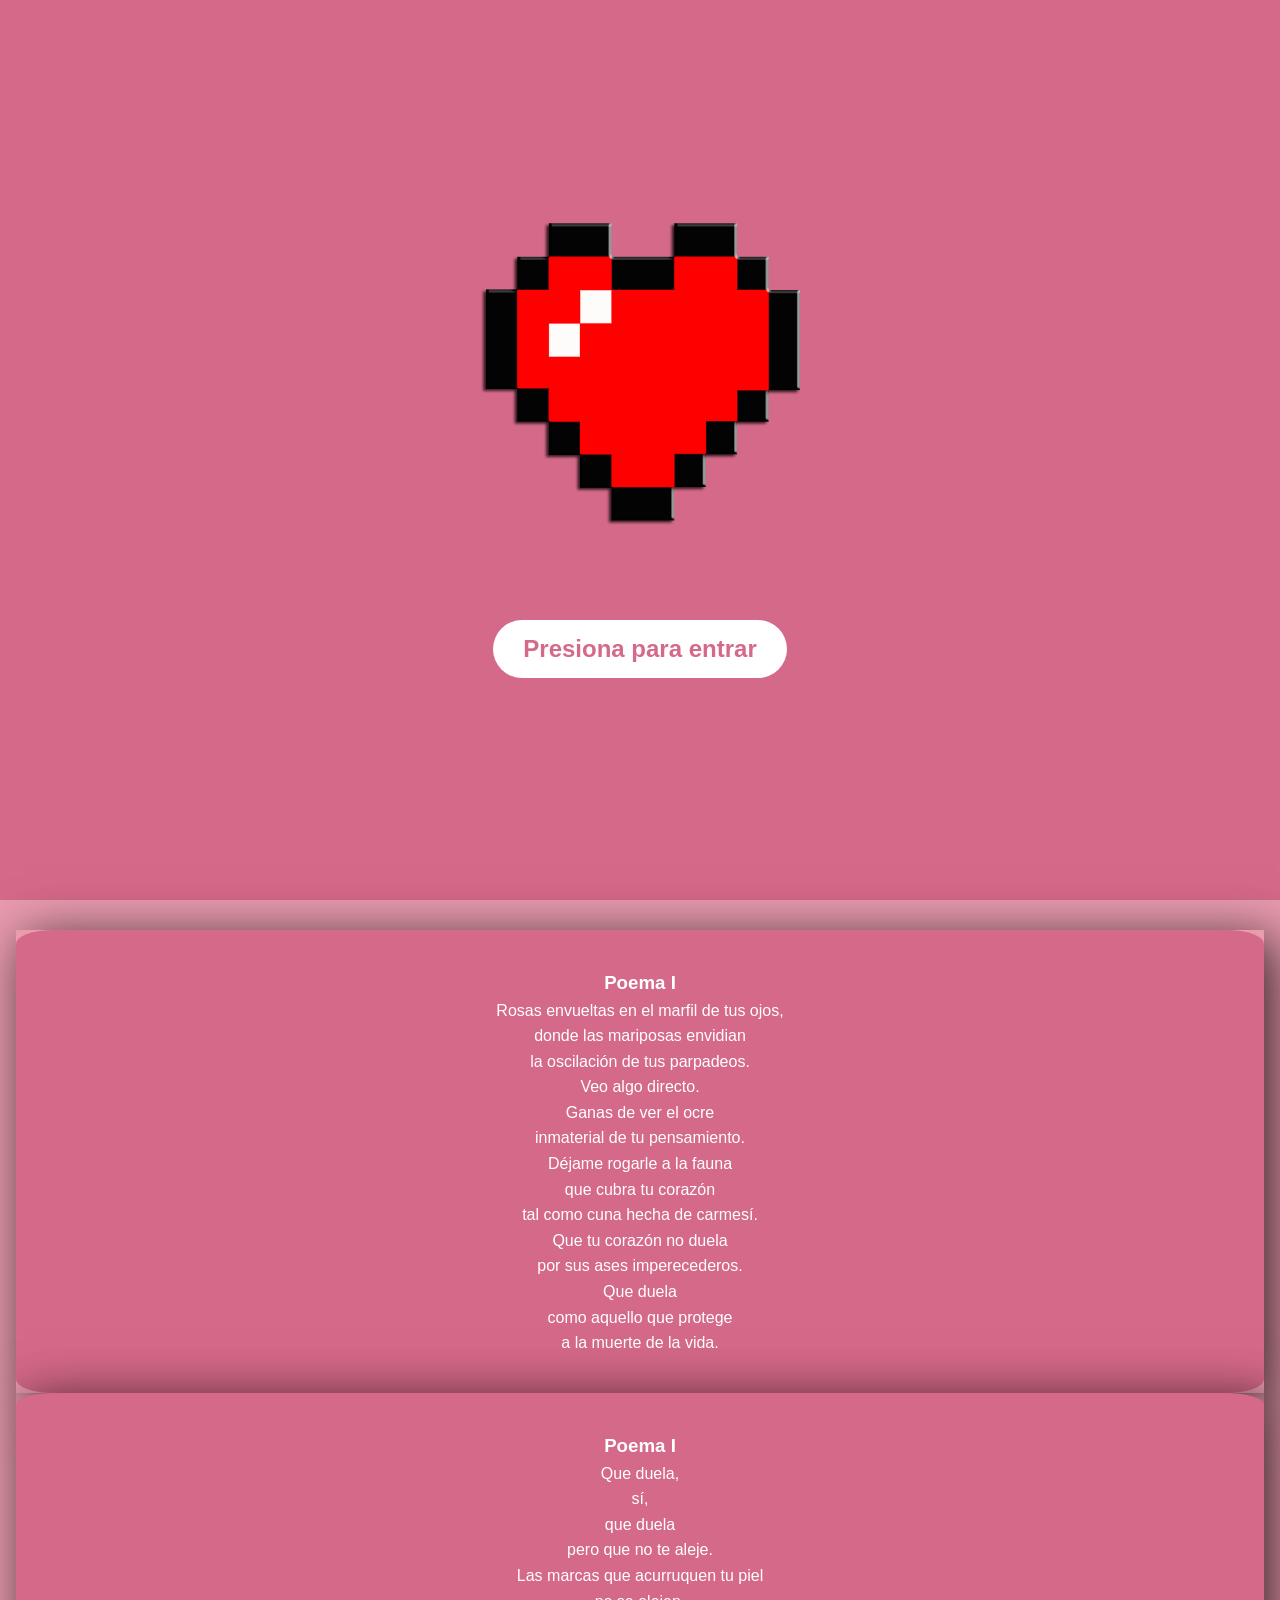
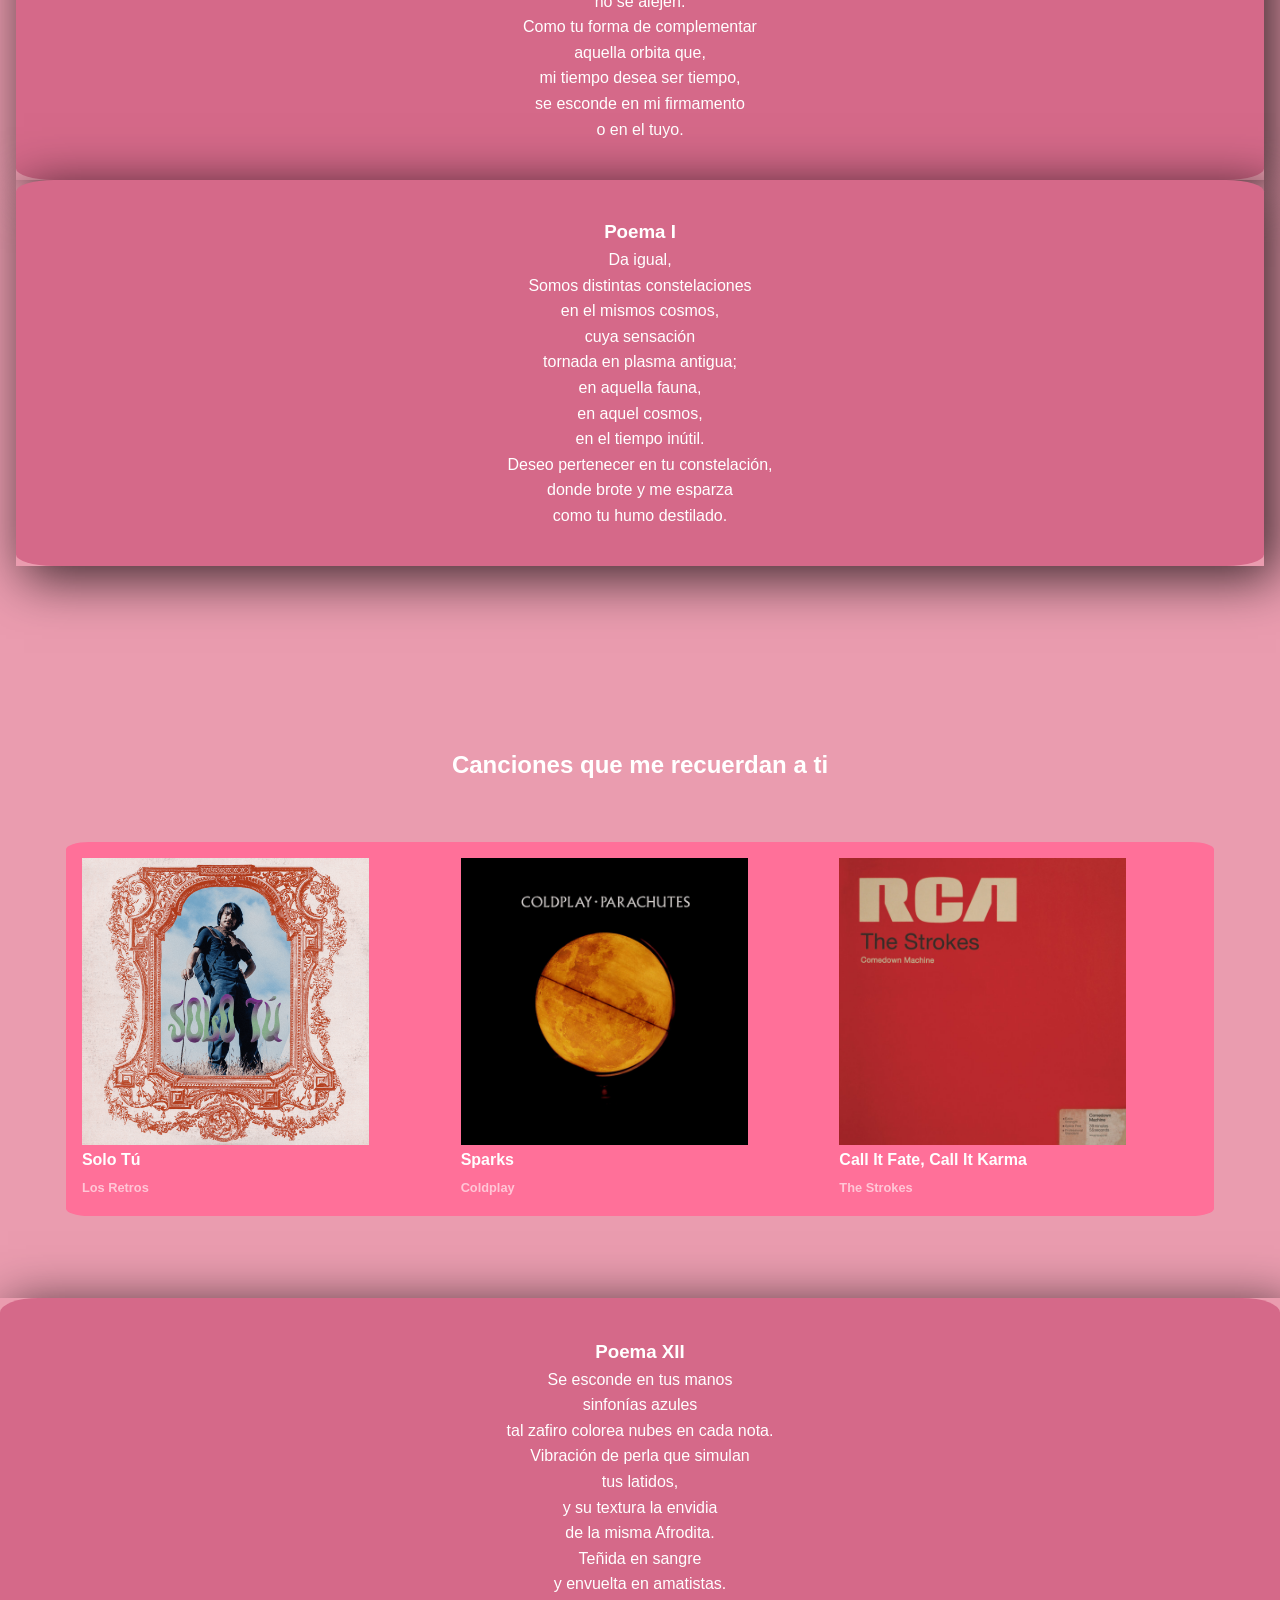
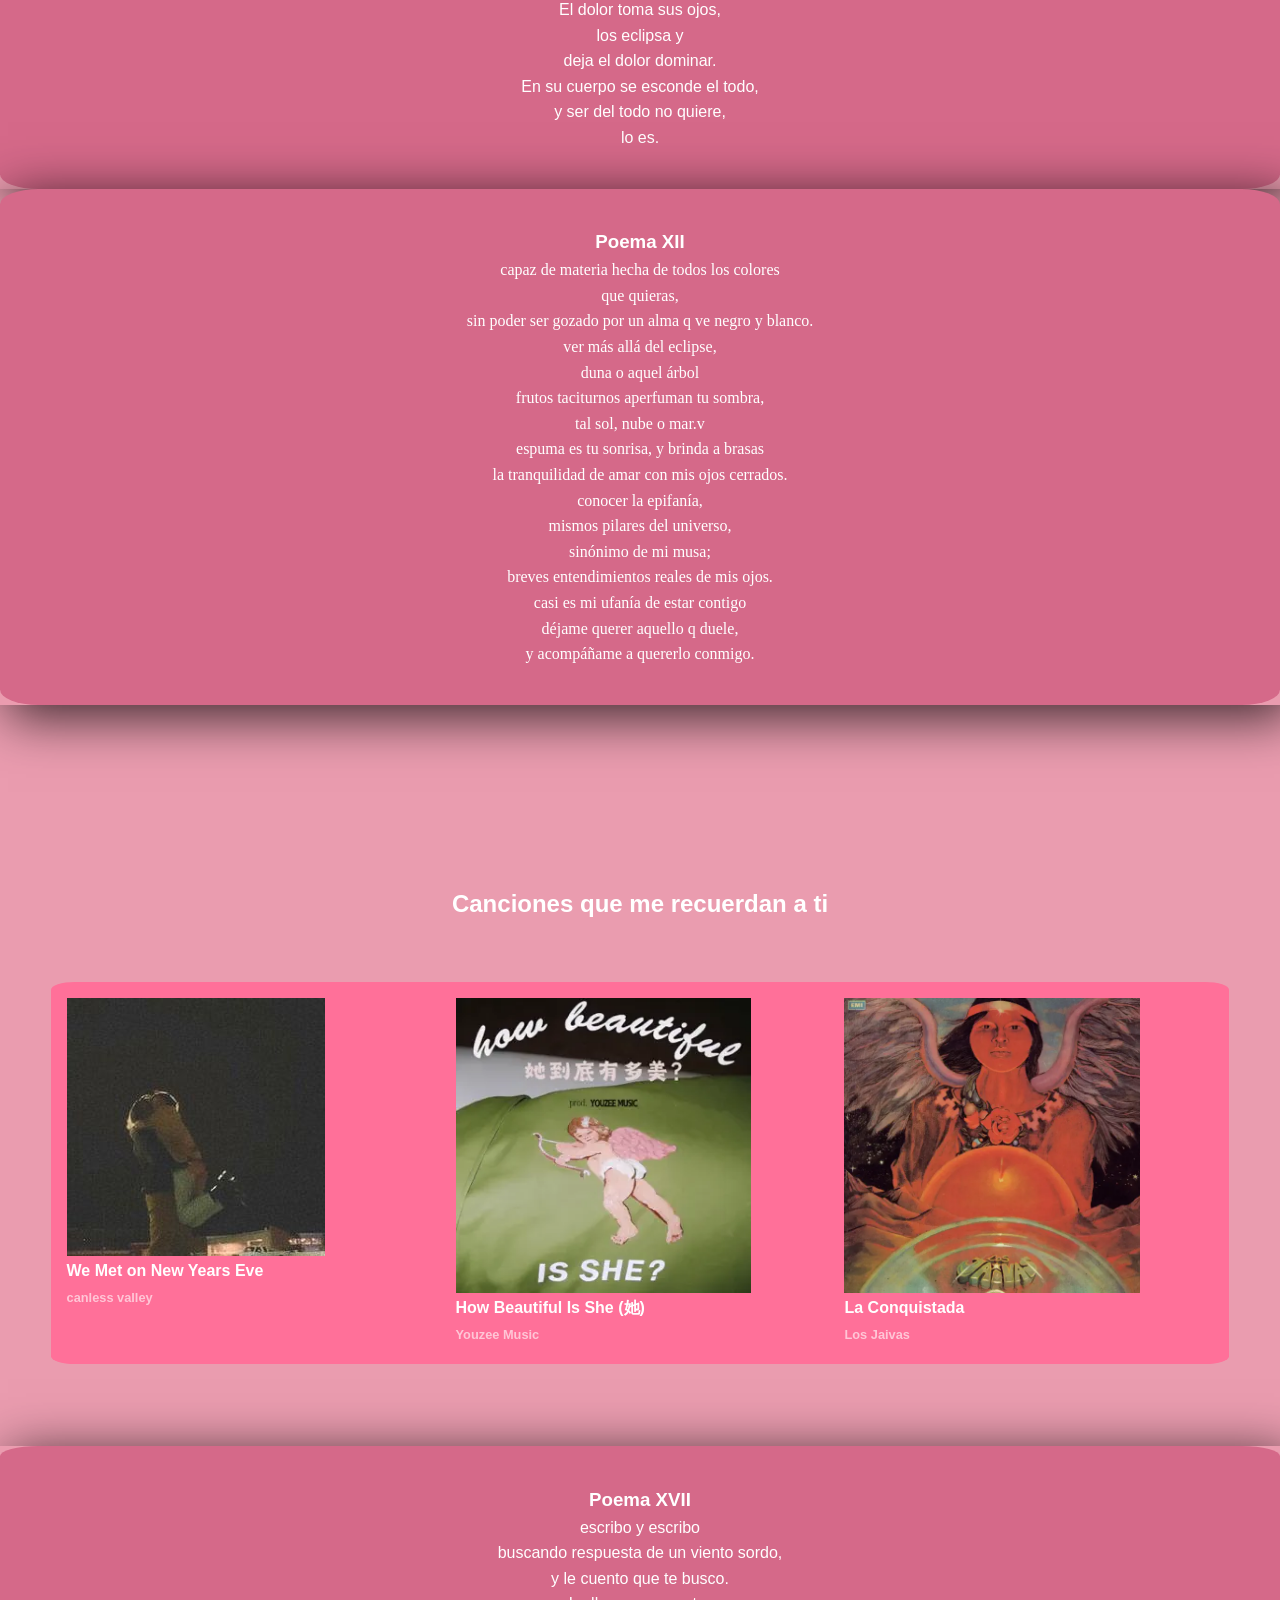
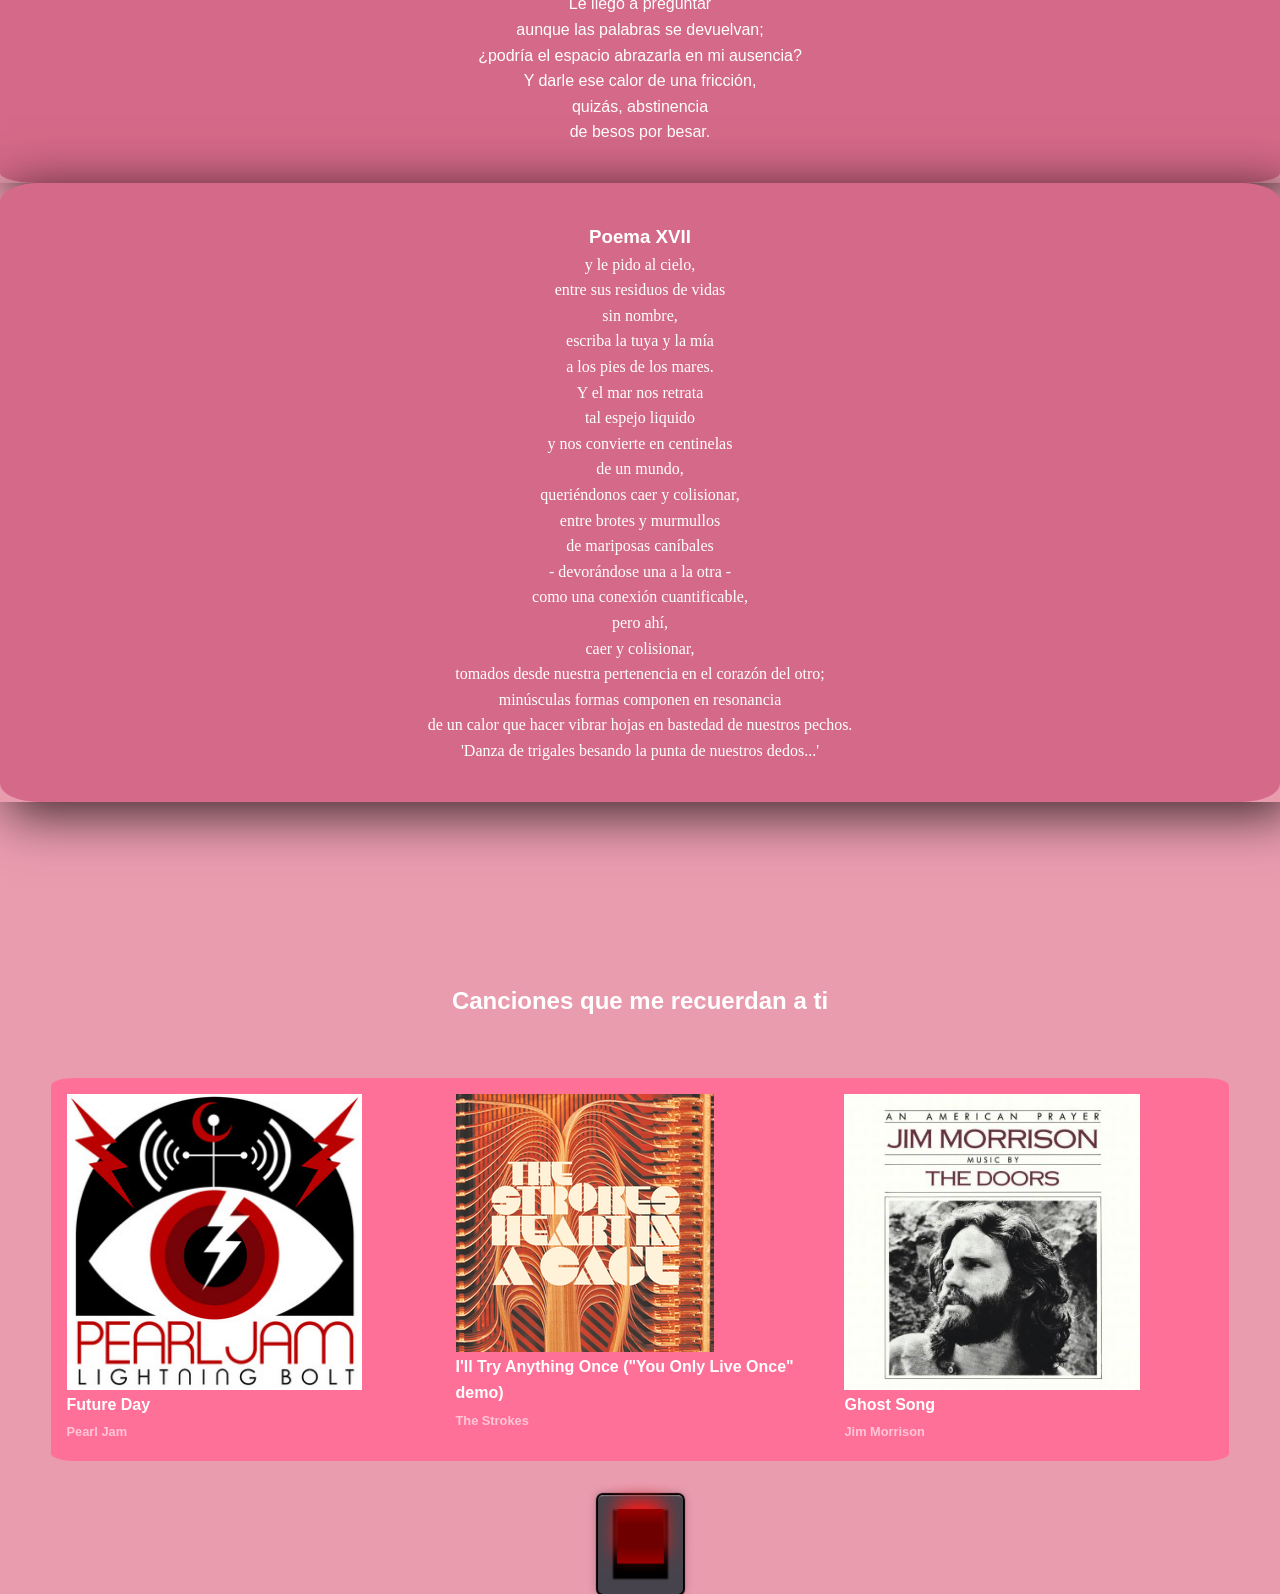
==== index.html @ 51db845a "Subiendo mi proyecto inicial" ====
<!DOCTYPE html>
<html>
<head>
    <meta charset="UTF-8" />
    <title>Para monse</title>
    <link rel="stylesheet" href="css/style.css">
    <meta name="viewport" content="width=device-width, initial-scale=1.0">
    <link rel="icon" href="image/13-132546_zelda-clipart-minecraft-minecraft-heart-png.png">
</head>
<body>
    <audio id="musicaFondo" src="sound/monse_song.mp3" loop></audio>
    <!--menu:
    
    presentará en grande con una introducción de pantalla subiendo en javascript: para monse
    INICIARÁ UNA MELODIA SUAVE DE PARIS,TEXAS EN PIANO TOCADA POR MI, MAÑANA 27-04 LA GRABARÉ
    -->
    <div class="intro">
	    <img src="image/13-132546_zelda-clipart-minecraft-minecraft-heart-png.png" alt="no-found">
	    <h1 class="logo">
	    	<span class="logo-parts">p</span>
	    	<span class="logo-parts">a</span>
	    	<span class="logo-parts">r</span>
	    	<span class="logo-parts">a</span>
	    	<span class="logo-parts"> </span>
            <span class="logo-parts"> </span>
	    	<span class="logo-parts"> </span>
	    	<span class="logo-parts"> </span>
	    	<span class="logo-parts">M</span>		
	    	<span class="logo-parts">o</span>
	    	<span class="logo-parts">n</span>
	    	<span class="logo-parts">s</span>
	    	<span class="logo-parts">e</span>
	    </h1>
        <button id="btn-iniciar">Presiona para entrar</button>
    </div>
    <header class="banner-full-bleed">
        <div class="content-wrapper"> <div class="title-header">
                <h1>...Para Monserrat</h1>
                <p>Permíteme darte amor de una forma muy rara jsjjsjsjsjs</p>
            </div>
        </div>
    </header>

    <section class="bottom-content">
        <p>Quiero iniciar recordando lo hermosa, bella, inteligente, capaz, valiente, madura, tierna, linda, compleja, intensa,
        y todos los sinónimos de perfecta..., aunque es una palabra que se queda muy corta a comparación a ti.
        Tu eres algo más..., distinto. Hermoso, cuya presencia genera un cimiento y un lugar tan pacífico como deseado.
        </p>
    </section>
    </div>

    <div  class="gif-flower">
        <img src="image/f7a5b0d07305da90c8021a9a67dc6ddd.gif" alt="no-found">
    </div>


    <main>
        <div>
            <div>
                <p>Se esconde en la sombra de cada 'te amo' que le digo a mi propia mente una necesidad por amarte y hacerte feliz. Como meta. Como motor para ser feliz.</p>
            </div>
        </div>
    </main>




    <footer>
        <div class="nota-text">
            <h2>Nota:</h2>
            <p>Espero no ser muy cursi ni inmaduro con todo lo que hago, siempre busco hacerte feliz o contenta, (aunque tenga que hacer el ridiculo para sacarte una sonrisa)</p>
        </div>
        <!--acá vendrá el scroll driven animation-->
        <div class="scroll-driven-body">
            <figure class="figure">
                <div class="div-poem">
                    <div>
                        <h3>Poema I</h3>
                    </div>
                    <div>
                        <p>Rosas envueltas en el marfil de tus ojos, <br>
donde las mariposas envidian <br>
la oscilación de tus parpadeos. <br>
Veo algo directo. <br>
Ganas de ver el ocre <br>
inmaterial de tu pensamiento. <br>
Déjame rogarle a la fauna <br>
que cubra tu corazón <br>
tal como cuna hecha de carmesí. <br>
Que tu corazón no duela <br>
por sus ases imperecederos. <br>
Que duela <br>
como aquello que protege <br>
a la muerte de la vida. <br>
                        </p>
                    </div>
                </div>
            </figure>
            <figure class="figure">
                <div class="div-poem">
                    <div>
                        <h3>Poema I</h3>
                    </div>
                    <div>
                        <p>Que duela, <br>
sí, <br>
que duela <br>
pero que no te aleje. <br>
Las marcas que acurruquen tu piel <br>
no se alejen. <br>
Como tu forma de complementar <br>
aquella orbita que, <br>
mi tiempo desea ser tiempo, <br>
se esconde en mi firmamento <br>
o en el tuyo. <br>
                        </p>
                    </div>
                </div>
            </figure>
            <figure class="figure">
                <div class="div-poem">
                    <div>
                        <h3>Poema I</h3>
                    </div>
                    <div>
                        <p>Da igual, <br>
Somos distintas constelaciones <br>
en el mismos cosmos, <br>
cuya sensación  <br>
tornada en plasma antigua; <br>
en aquella fauna, <br>
en aquel cosmos, <br>
en el tiempo inútil. <br>
Deseo pertenecer en tu constelación, <br>
donde brote y me esparza <br>
como tu humo destilado. <br>
                        </p>
                    </div>
                </div>
            </figure>
        </div>
        <!--PLAYLIST CANCIONES Q PIENSO EN TI-->
        <div>
            <div class="container-title">
                <h2>Canciones que me recuerdan a ti</h2>
            </div>
            <div class="div-container">
                <main class="container">
                    <section class="album_list">
                        <div class="album_item">
                            <figure class="album_art">
                                <a href="">
                                    <img src="image/67d479f39546fbbe265ef19583a19a2d.1000x1000x1.jpg" alt="no_found">
                                </a>
                            </figure>
                            <div class="album_info">
                                <div class="album_title">
                                    <a href="">   <h1>Solo Tú</h1></a>
                                    <a href=""><h2>Los Retros</h2></a>
                                </div>
                            </div>
                        </div>
                        <div class="album_item">
                            <figure class="album_art">
                                <a href="">
                                    <img src="image/ab67616d0000b2739164bafe9aaa168d93f4816a.jpg" alt="no-found">
                                </a>
                            </figure>
                            <div class="album_info">
                                <div class="album_title">
                                    <a href="">  <h1>Sparks</h1></a>
                                    <a href=""><h2>Coldplay</h2></a>
                                </div>
                            </div>
                        </div>
                        <div class="album_item">
                            <figure class="album_art">
                                <a href="https://youtu.be/Txn5-dKLFHg?si=vYREb1XWqAd8a6TO">
                                    <img src="image/ab67616d0000b273f07ef193e0bb6a238ea37f0a.jpg" alt="no-found"></a>
                            </figure>
                            <div class="album_info">
                                <div class="album_title">
                                    <a href="https://youtu.be/Txn5-dKLFHg?si=vYREb1XWqAd8a6TO"><h1>Call It Fate, Call It Karma</h1></a>
                                    <a href="https://www.youtube.com/channel/UC28OQSWdiW7jkadedZRRyZA"><h2>The Strokes</h2></a>
                                </div>
                            </div>
                        </div>
                    </section>
                </main>
            </div>
        </div>
    </footer>
        <div class="scroll-driven-body">
            <figure class="figure">
                <div class="div-poem">
                    <div>
                        <h3>Poema XII</h3>
                    </div>
                    <div>
                        <p>
Se esconde en tus manos                <br>
sinfonías azules <br>
tal zafiro colorea nubes en cada nota. <br>
Vibración de perla que simulan <br>
tus latidos, <br>
y su textura la envidia <br>
de la misma Afrodita. <br>
Teñida en sangre <br>
y envuelta en amatistas. <br>
El dolor toma sus ojos, <br>
los eclipsa y <br>
deja el dolor dominar. <br>
En su cuerpo se esconde el todo, <br>
y ser del todo no quiere, <br>
lo es. <br>
                        </p>
                    </div>
                </div>
            </figure>
            <figure class="figure">
                <div class="div-poem">
                    <div>
                        <h3>Poema XII</h3>
                    </div>
                    <div>
capaz de materia hecha de todos los colores <br>
que quieras, <br>
sin poder ser gozado por un alma q ve negro y blanco.  <br>
ver más allá del eclipse, <br>
duna o aquel árbol <br>
frutos taciturnos aperfuman tu sombra, <br>
tal sol, nube o mar.v <br>
espuma es tu sonrisa, y brinda a brasas <br>
la tranquilidad de amar con mis ojos cerrados. <br>
conocer la epifanía, <br>
mismos pilares del universo, <br>
sinónimo de mi musa; <br>
breves entendimientos reales de mis ojos. <br>
casi es mi ufanía de estar contigo <br>
déjame querer aquello q duele, <br>
y acompáñame a quererlo conmigo. <br>
                        </p>
                    </div>
                </div>
        </div>
        <!--otra plylist-->
        <div>
            <div class="container-title">
                <h2>Canciones que me recuerdan a ti</h2>
            </div>
            <div class="div-container">
                <main class="container">
                    <section class="album_list">
                        <div class="album_item">
                            <figure class="album_art">
                                <a href="">
                                    <img src="image/https___images.genius.com_b06f38286b46568b170ca1bcd9b7d0a3.264x264x1.jpg" alt="no_found">
                                </a>
                            </figure>
                            <div class="album_info">
                                <div class="album_title">
                                    <a href="">   <h1>We Met on New Years Eve</h1></a>
                                    <a href=""><h2>canless valley</h2></a>
                                </div>
                            </div>
                        </div>
                        <div class="album_item">
                            <figure class="album_art">
                                <a href="https://www.youtube.com/watch?v=DdCbbk9_2K8">
                                    <img src="image/beut.jpg" alt="no-found">
                                </a>
                            </figure>
                            <div class="album_info">
                                <div class="album_title">
                                    <a href="https://www.youtube.com/watch?v=DdCbbk9_2K8">  <h1>How Beautiful Is She (她)</h1></a>
                                    <a href=""><h2>Youzee Music</h2></a>
                                </div>
                            </div>
                        </div>
                        <div class="album_item">
                            <figure class="album_art">
                                <a href="">
                                    <img src="image/la conquistada.jpg" alt="no-found"></a>
                            </figure>
                            <div class="album_info">
                                <div class="album_title">
                                    <a href="https://www.youtube.com/watch?v=52AF88pH0R0"><h1>La Conquistada</h1></a>
                                    <a href=""><h2>Los Jaivas</h2></a>
                                </div>
                            </div>
                        </div>
                    </section>
                </main>
            </div>
        </div>
        <!--fin otra paylist-->
        <div class="scroll-driven-body">
            <figure class="figure">
                <div class="div-poem">
                    <div>
                        <h3>Poema XVII</h3>
                    </div>
                    <div>
                        <p>
escribo y escribo <br>
buscando respuesta de un viento sordo, <br>
y le cuento que te busco. <br>
Le llego a preguntar <br>
aunque las palabras se devuelvan; <br>
¿podría el espacio abrazarla en mi ausencia?  <br>
Y darle ese calor de una fricción, <br>
quizás, abstinencia <br>
de besos por besar. <br>
                        </p>
                    </div>
                </div>
            </figure>
            <figure class="figure">
                <div class="div-poem">
                    <div>
                        <h3>Poema XVII</h3>
                    </div>
                    <div>
y le pido al cielo, <br>
entre sus residuos de vidas <br>
sin nombre, <br>
escriba la tuya y la mía <br>
a los pies de los mares. <br>
Y el mar nos retrata <br>
tal espejo liquido <br>
y nos convierte en centinelas <br>
de un mundo, <br>
queriéndonos caer y colisionar, <br>
entre brotes y murmullos <br>
de mariposas caníbales <br>
- devorándose una a la otra - <br>
como una conexión cuantificable, <br>
pero ahí, <br>
caer y colisionar, <br>
tomados desde nuestra pertenencia en el corazón del otro; <br>
minúsculas formas componen en resonancia <br>
de un calor que hacer vibrar hojas en bastedad de nuestros pechos. <br>
'Danza de trigales besando la punta de nuestros dedos...' <br>
                        </p>
                    </div>
                </div>
        </div>
    <!--otra playlist 3-->
            <div>
            <div class="container-title">
                <h2>Canciones que me recuerdan a ti</h2>
            </div>
            <div class="div-container">
                <main class="container">
                    <section class="album_list">
                        <div class="album_item">
                            <figure class="album_art">
                                <a href="">
                                    <img src="image/futuresdays.jpg" alt="no_found">
                                </a>
                            </figure>
                            <div class="album_info">
                                <div class="album_title">
                                    <a href="">   <h1>Future Day</h1></a>
                                    <a href=""><h2>Pearl Jam</h2></a>
                                </div>
                            </div>
                        </div>
                        <div class="album_item">
                            <figure class="album_art">
                                <a href="https://www.youtube.com/watch?v=pjmaj-wtAPs&list=RD8KFZ7EecZt0&index=12">
                                    <img src="image/https___images.genius.com_b4ed6ce9dc7d4d309aad77053b5e3b2e.1000x1000x1.png" alt="no-found">
                                </a>
                            </figure>
                            <div class="album_info">
                                <div class="album_title">
                                    <a href="https://www.youtube.com/watch?v=pjmaj-wtAPs&list=RD8KFZ7EecZt0&index=12">  
                                    <h1>I'll Try Anything Once ("You Only Live Once" demo)</h1></a>
                                    <a href=""><h2>The Strokes</h2></a>
                                </div>
                            </div>
                        </div>
                        <div class="album_item">
                            <figure class="album_art">
                                <a href="">
                                    <img src="image/32189580_350_350.jpg" alt="no-found"></a>
                            </figure>
                            <div class="album_info">
                                <div class="album_title">
                                    <a href="https://www.youtube.com/watch?v=M1dtkfI_iuI"><h1>Ghost Song</h1></a>
                                    <a href=""><h2>Jim Morrison</h2></a>
                                </div>
                            </div>
                        </div>
                    </section>
                </main>
            </div>
        </div>
    <!--fin playlist 3-->
    <!--boton-->
    <div class="div-boton">
        <label class="switch">
            <input type="checkbox" checked="checked">
            <div class="button">
            <div class="light"></div>
            <div class="dots"></div>
            <div class="characters"></div>
            <div class="shine"></div>
            <div class="shadow"></div>
            </div>
        </label>
    </div>
    <!--FIN BOTON-->
    <script>
    /*javascript*/
    const checkbox = document.querySelector('.switch input');

    checkbox.addEventListener('change', function() {
        if (this.checked) {
            document.body.classList.remove('dark-mode');
        } else {
            document.body.classList.add('dark-mode');
        }
    });
</script>
<script src="java/app.js"></script>
</body>
</html>
---- css/style.css ----
h1, p, h2, h3, h4{
    font-family:'Trebuchet MS', 'Lucida Sans Unicode', 'Lucida Grande', 'Lucida Sans', Arial, sans-serif;
    color: var(--text-color);
}
/*intro*/
.intro{
	position: fixed;
	top: 0;
	left: 0;
	width: 100%;
	height: 100vh;
	display: flex;
	align-items: center;
	justify-content: center;
	flex-direction: column;
	background:  #D56989;
	transition: 1s;
}
.intro img {
    position: relative; 
    top: 0;
    width: 25%; 
    margin-bottom: 1px; 
}
.intro p{
	color:gray;
	font-size: 1.6rem;
	margin-top:10px;
}
.logo {
	font-size: 2.5rem;
	color: White;
}
.logo-parts{
	position: relative;
	display: inline-block;
	bottom: -20px;
	opacity: 0;
}
.logo-parts.active{
	bottom: 0;
	opacity: 1;
	transition: ease-in-out.5s;
}
.logo-parts.fade{
	bottom:250px;
	opacity:0;
	transition: ease-in-out.5s;
}
.content{
	width:100%;
	padding: 50px;
	font-size:2rem;
}
#btn-iniciar {
    padding: 15px 30px;
    font-size: 1.5rem;
    cursor: pointer;
    margin-top: 30px;
    border-radius: 50px; /* Redondeado bonito */
    border: none;
    background-color: white;
    color: #D56989; /* El color de tu intro */
    font-weight: bold;
    transition: transform 0.2s, background-color 0.3s;
}

#btn-iniciar:hover {
    transform: scale(1.1);
    background-color: #f0f0f0;
}
/*BOTON CAMBIAR DE DARK-LIGTH Y VICE*/
.div-boton{
    display: grid;
    place-items: center;
    min-height: 50px;
    width: 100%;
}
.switch {
  display: block;
  background-color: black;
  width: 85px;
  height: 99px;
  box-shadow: 0 0 10px 2px rgba(0, 0, 0, 0.2), 0 0 1px 2px black, inset 0 2px 2px -2px white, inset 0 0 2px 15px #47434c, inset 0 0 2px 22px black;
  border-radius: 5px;
  padding: 20px;
  perspective: 700px;
}

.switch input {
  display: none;
}

.switch input:checked + .button {
  transform: translateZ(20px) rotateX(25deg);
  box-shadow: 0 -10px 20px #ff1818;
}

.switch input:checked + .button .light {
  animation: flicker 0.2s infinite 0.3s;
}

.switch input:checked + .button .shine {
  opacity: 1;
}

.switch input:checked + .button .shadow {
  opacity: 0;
}

.switch .button {
  display: block;
  transition: all 0.3s cubic-bezier(1, 0, 1, 1);
  transform-origin: center center -20px;
  transform: translateZ(20px) rotateX(-25deg);
  transform-style: preserve-3d;
  background-color: #9b0621;
  height: 100%;
  position: relative;
  cursor: pointer;
  background: linear-gradient(#980000 0%, #6f0000 30%, #6f0000 70%, #980000 100%);
  background-repeat: no-repeat;
}

.switch .button::before {
  content: "";
  background: linear-gradient(rgba(255, 255, 255, 0.8) 10%, rgba(255, 255, 255, 0.3) 30%, #650000 75%, #320000) 50% 50%/97% 97%, #b10000;
  background-repeat: no-repeat;
  width: 100%;
  height: 50px;
  transform-origin: top;
  transform: rotateX(-90deg);
  position: absolute;
  top: 0;
}

.switch .button::after {
  content: "";
  background-image: linear-gradient(#650000, #320000);
  width: 100%;
  height: 50px;
  transform-origin: top;
  transform: translateY(50px) rotateX(-90deg);
  position: absolute;
  bottom: 0;
  box-shadow: 0 50px 8px 0px black, 0 80px 20px 0px rgba(0, 0, 0, 0.5);
}

.switch .light {
  opacity: 0;
  animation: light-off 1s;
  position: absolute;
  width: 100%;
  height: 100%;
  background-image: radial-gradient(#ffc97e, #ff1818 40%, transparent 70%);
}

.switch .dots {
  position: absolute;
  width: 100%;
  height: 100%;
  background-image: radial-gradient(transparent 30%, rgba(101, 0, 0, 0.7) 70%);
  background-size: 10px 10px;
}

.switch .characters {
  position: absolute;
  width: 100%;
  height: 100%;
  background: linear-gradient(white, white) 50% 20%/5% 20%, radial-gradient(circle, transparent 50%, white 52%, white 70%, transparent 72%) 50% 80%/33% 25%;
  background-repeat: no-repeat;
}

.switch .shine {
  transition: all 0.3s cubic-bezier(1, 0, 1, 1);
  opacity: 0.3;
  position: absolute;
  width: 100%;
  height: 100%;
  background: linear-gradient(white, transparent 3%) 50% 50%/97% 97%, linear-gradient(rgba(255, 255, 255, 0.5), transparent 50%, transparent 80%, rgba(255, 255, 255, 0.5)) 50% 50%/97% 97%;
  background-repeat: no-repeat;
}

.switch .shadow {
  transition: all 0.3s cubic-bezier(1, 0, 1, 1);
  opacity: 1;
  position: absolute;
  width: 100%;
  height: 100%;
  background: linear-gradient(transparent 70%, rgba(0, 0, 0, 0.8));
  background-repeat: no-repeat;
}

@keyframes flicker {
  0% {
    opacity: 1;
  }

  80% {
    opacity: 0.8;
  }

  100% {
    opacity: 1;
  }
}

@keyframes light-off {
  0% {
    opacity: 1;
  }

  80% {
    opacity: 0;
  }
}

/*HEADER*/
header{
    margin: 0;
    padding: 0;
}
.title-header{
    display: block;
    justify-content: end;
    text-align: end;
}


/*RESPONSIVE*/
*{
    box-sizing: border-box;
    margin: 0;
    padding: 0;
}
:root {
  /* Colores del Modo Claro (Default) */
  --bg-color: #EA9CAF;
  --text-color: White;
  --div-poem-bg: #D56989;
  --album-list-bg: #FF7099;
  --album-text: rgba(255, 255, 255, 0.6);
  --banner-bg: url('../image/Gemini_Generated_Image_2jjuyh2jjuyh2jju.png');
}

.dark-mode {
  /* Colores del Modo Oscuro */
  --bg-color: #121212;
  --text-color: #ffffff;
  --div-poem-bg: #303633;
  --album-list-bg: #303633;
  --album-text: #cccccc;
  --banner-bg: url('../image/gemini2.png');
}

body {
  line-height: 1.6;
  background-color: var(--bg-color); 
  color: var(--text-color);          
  transition: background-color 0.4s ease, color 0.4s ease; /* Transición suave */
  display: flex;
  flex-direction: column;
}
body::-webkit-scrollbar {
    display: none;
}
@media (min-width: 768px) {
    .album_list {
        grid-template-columns: repeat(2, 1fr);
    }
}
@media (min-width: 1024px) {
    .album_list {
        grid-template-columns: repeat(3, 1fr);
    }
}


.gif-flower{
  width: 80px;
  display: block;
  align-content: center;
}
/*SCROLL*/
.scroll-driven-body {
  padding-bottom: 20vh; /* Espacio extra al final para ver la última animación */
  
}
.div-poem {
  text-align: center;
  background-color: var(--div-poem-bg); 
  padding: 3%;
  border-radius: 3%;
}
.bottom-content, 
.div-poem, 
.container, 
.album_list,
main,
footer {
    padding-left: 1rem;
    padding-right: 1rem;
}

/* Si quieres espacio entre secciones (ya que eliminamos el gap del body) */
section, .div-container, .scroll-driven-body {
    margin-top: 3rem;
}
.scroll-driven-body .figure {
  position: sticky;
  top: 15vh; 
  animation-timeline: scroll(block root);
  animation-range: entry 10% cover 50%; 
  animation-name: rotate-scroll;
  animation-fill-mode: both;
  box-shadow: 10px 10px 50px 2px rgba(0,0,0,0.75);
  
}
.scroll-driven-body .figure:nth-of-type(1) { --rotation: 3deg; }
.scroll-driven-body .figure:nth-of-type(2) { --rotation: -3deg; }
.scroll-driven-body .figure:nth-of-type(3) { --rotation: 2deg; }
@keyframes rotate-scroll {
  from {
    transform: rotate(0deg) scale(0.9);
    opacity: 0.5; 
  }
  to {
    transform: rotate(var(--rotation)) scale(1);
    opacity: 1;
  }
}
/*END SCROLL*/
.nota-text{
  font-size: 60%;
  margin: 20px;
  padding: 30px;
  align-items: center;
}

/*CONTAINER MUSIC*/
/* 1. EL BANNER FULL-BLEED CON LA IMAGEN FIJA */
.banner-full-bleed {
    width: 100%; /* 100% del ancho de la ventana */
    height: 60vh; /* Altura de la sección, por ejemplo, 60% de la ventana */
    
    background-image: var(--banner-bg); /* Reemplaza con la ruta de tu foto de puesta de sol */
    background-size: cover; /* Cubre todo el contenedor */
    background-position: center; /* Centra la imagen */
    background-attachment: fixed; /* LA CLAVE: la imagen se queda fija al hacer scroll */
    
    display: flex;
    align-items: center;
    justify-content: center;
    margin: 0;
    padding: 0;
    transition: background-image 0.5s ease-in-out;
}
.content-wrapper {
    /* Esto crea un contenedor transparente sobre la imagen para centrar y estilizar el texto */
    padding: 40px;
    border-radius: 10px;
    color: white;
    text-align: center;
    max-width: 800px;
    margin: 0 auto; /* Lo centra horizontalmente */
}
.title-header{
  margin: 0;
  padding: 0;
}
.contenido-texto {
    /* Espaciado para que el texto no esté pegado a los bordes */
    padding: 40px 20px;
    max-width: 800px;
    margin: 0 auto;
    line-height: 1.6;
}

a{
    text-decoration: none;
    color: rgba(255,255,255,.6);
}
.div-container{
    padding: 10px;
}
.container-title{
  display: flex;
  justify-content: center;
  align-items: center;

}
.container{

    box-sizing: inherit;
    margin: 0;
    display: flex;
    flex-direction: column;
    align-items: center;
    justify-content: center;
}
.album_list{
    display: grid;
    flex-direction: row;
    gap: 20px;
    padding: 1rem;
    margin-left: 2%;
    margin-top:0;
    margin-right: 2%;
    margin-bottom: 2%;
    background-color: var(--album-list-bg);
    border-radius: 2%;
    grid-template-columns: repeat(3, 1fr);

}
.album_info{
    display: flex;
    flex-direction: row;
    justify-content: space-between;
    padding: 2px 0;
}
.album_title{
    h1 {
      font-size: 1rem;
      margin-bottom: 5px;
      color: white;
    }
    
    h2 {
    font-size: .8rem;
    color: var(--album-text);
    }
}
.album_art{
    position: relative;
    transition: .4s;
    position: relative;
    overflow: hidden;
}img{
    max-width: 80%;
    height: auto;
    border-radius: inherit;
    display: block;
}
/*END CONTAINER MUSIC*/
::-webkit-scrollbar {
    display: none;
}
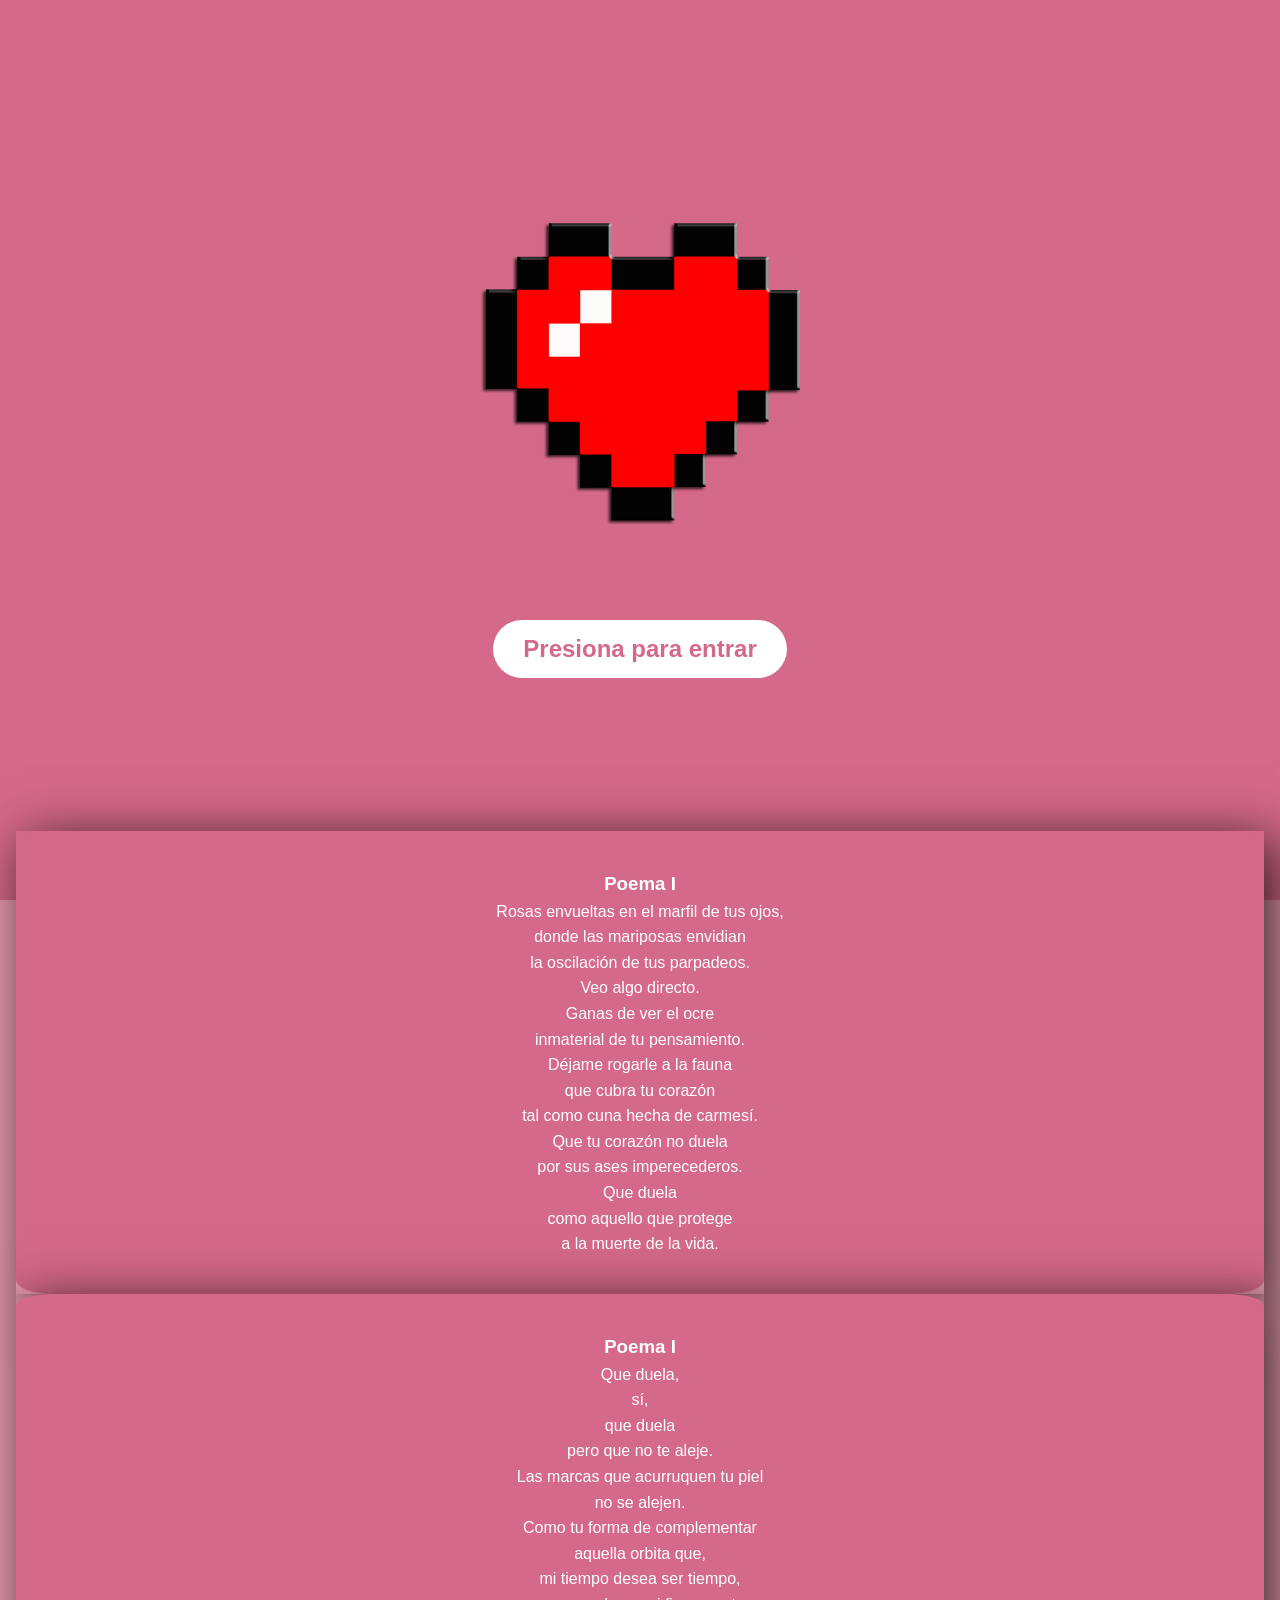
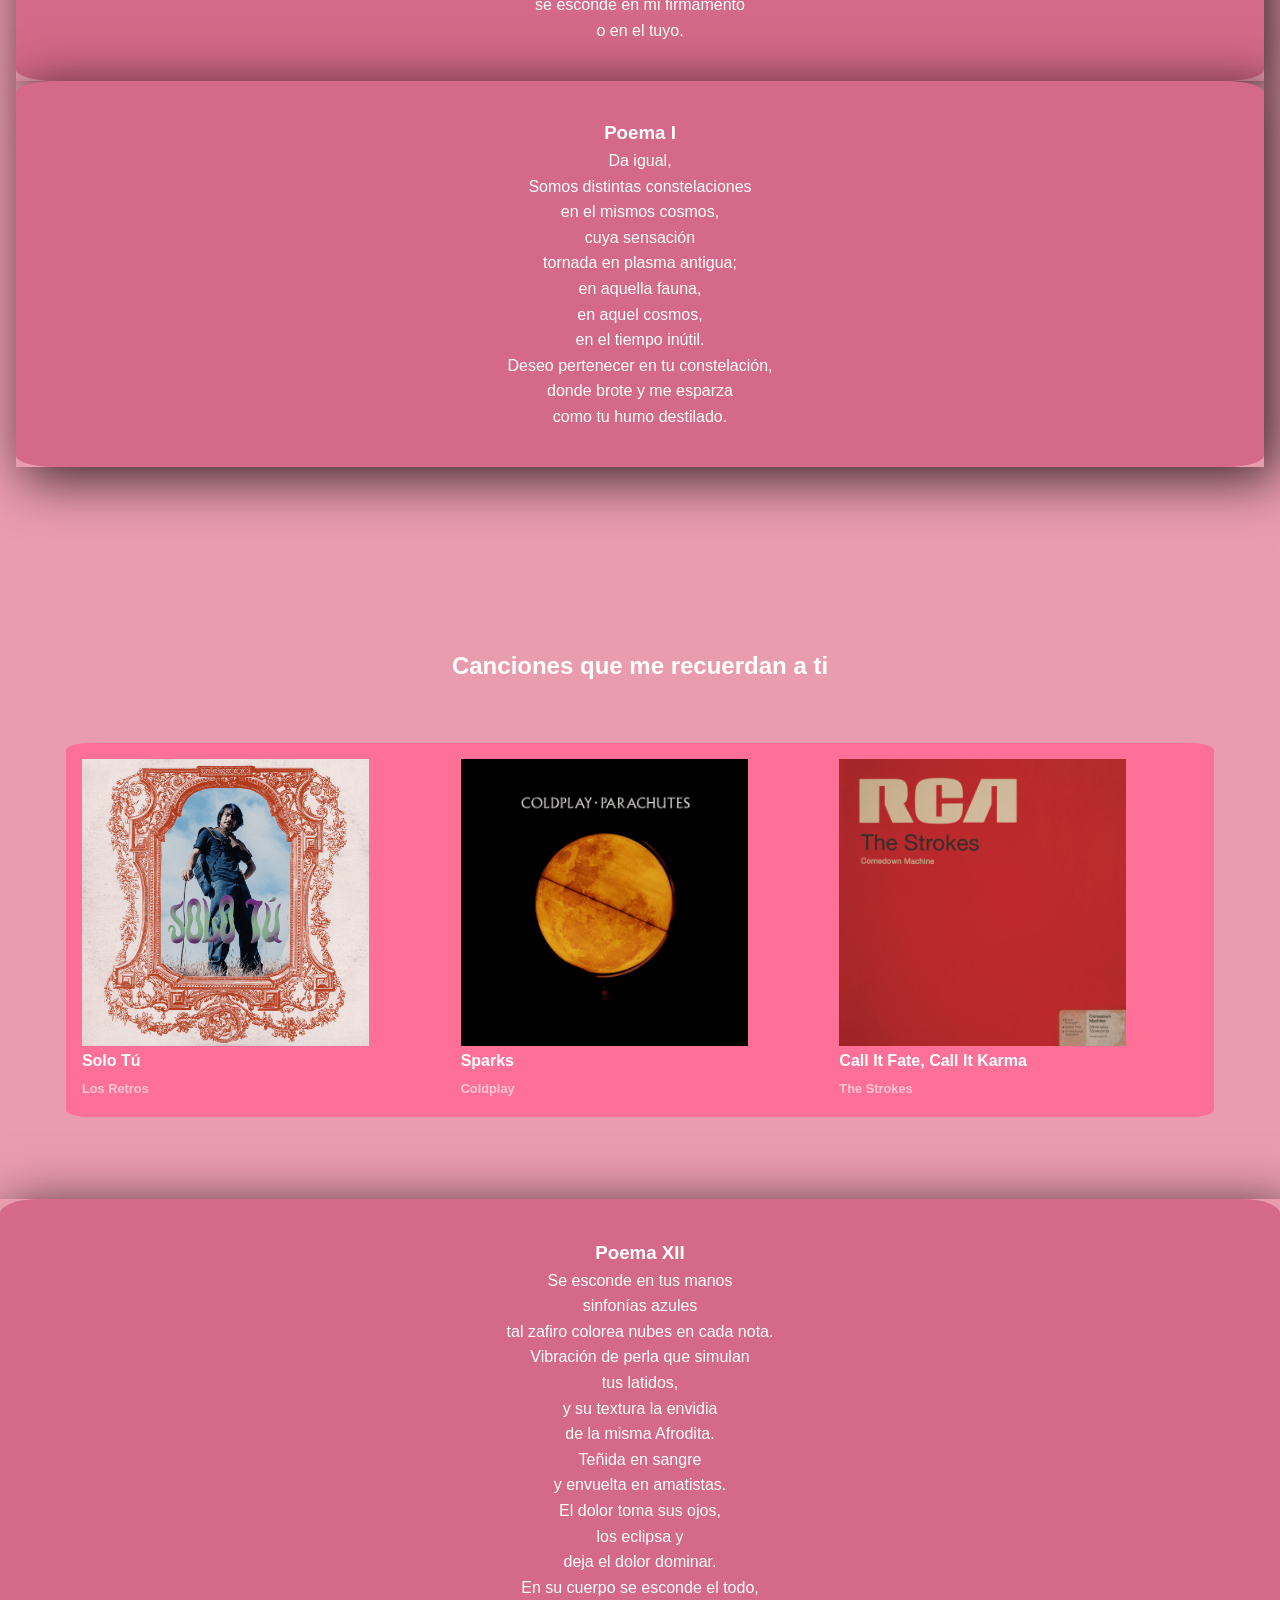
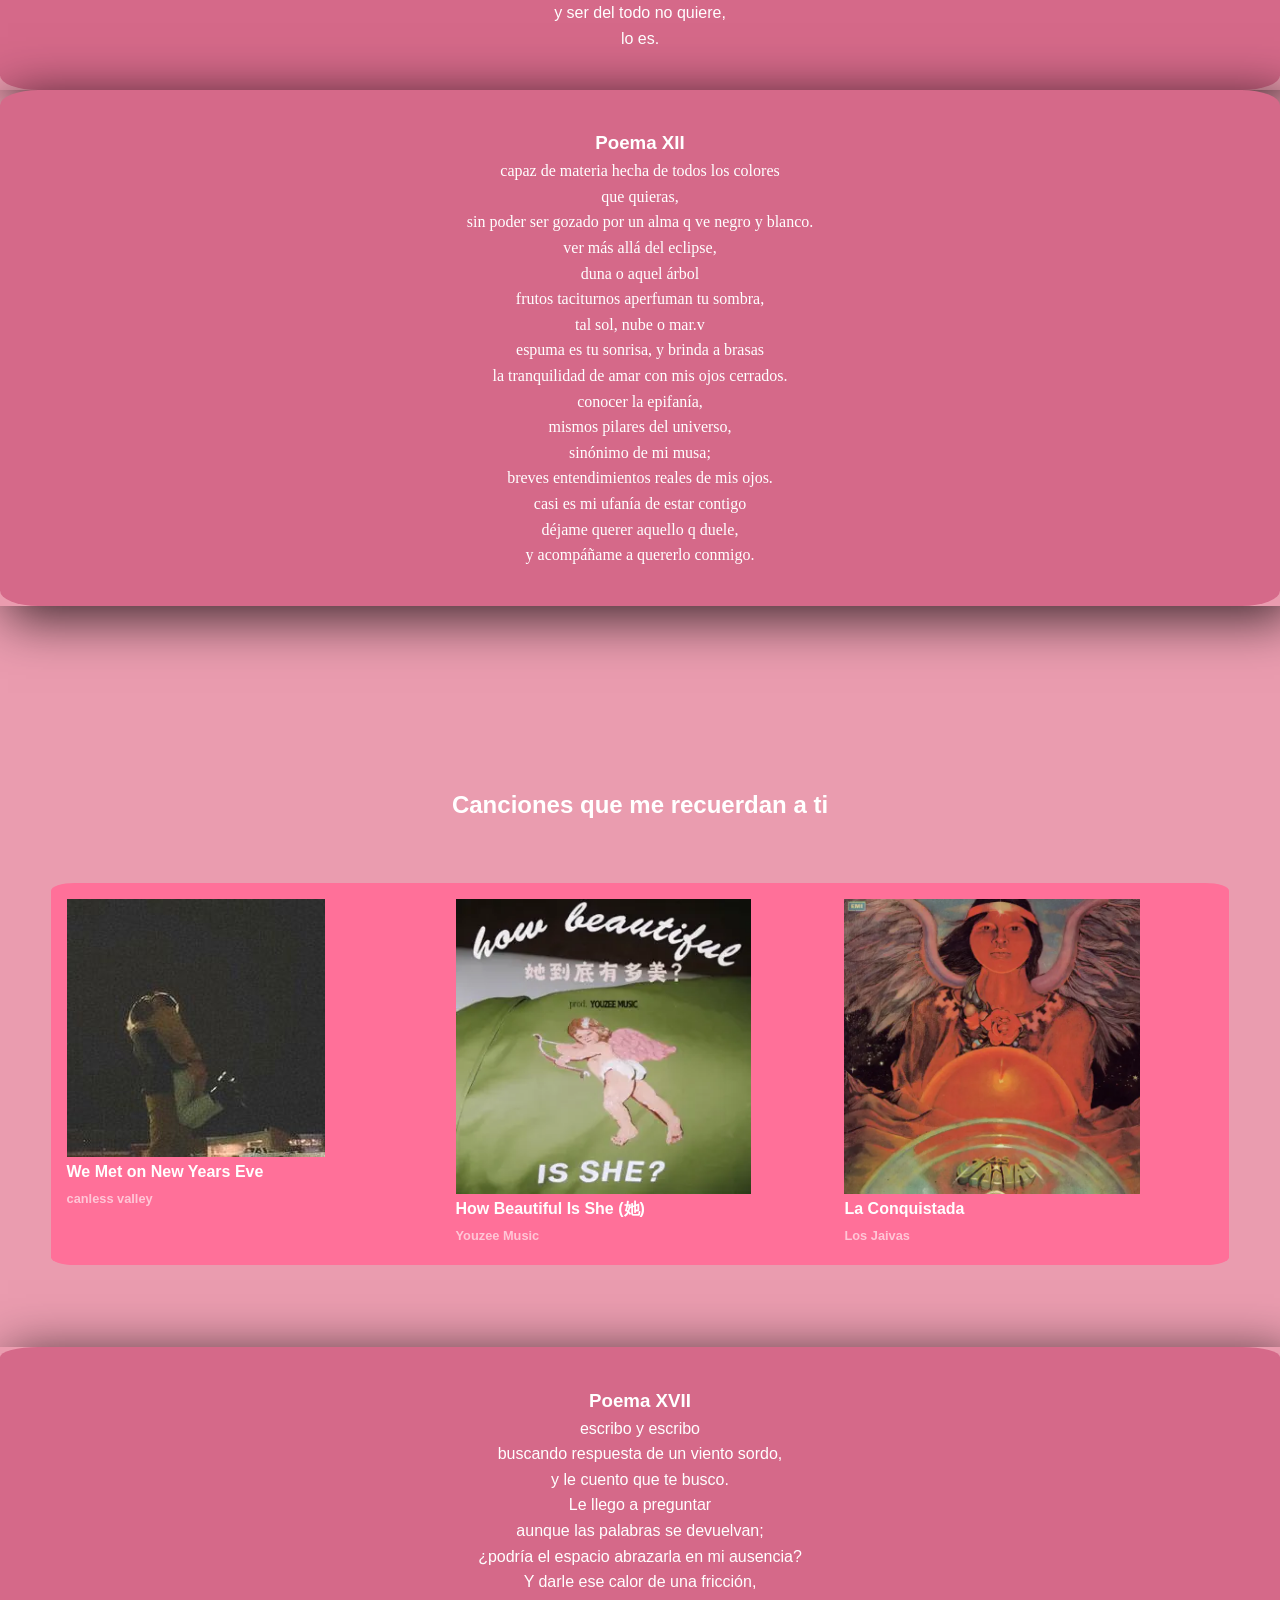
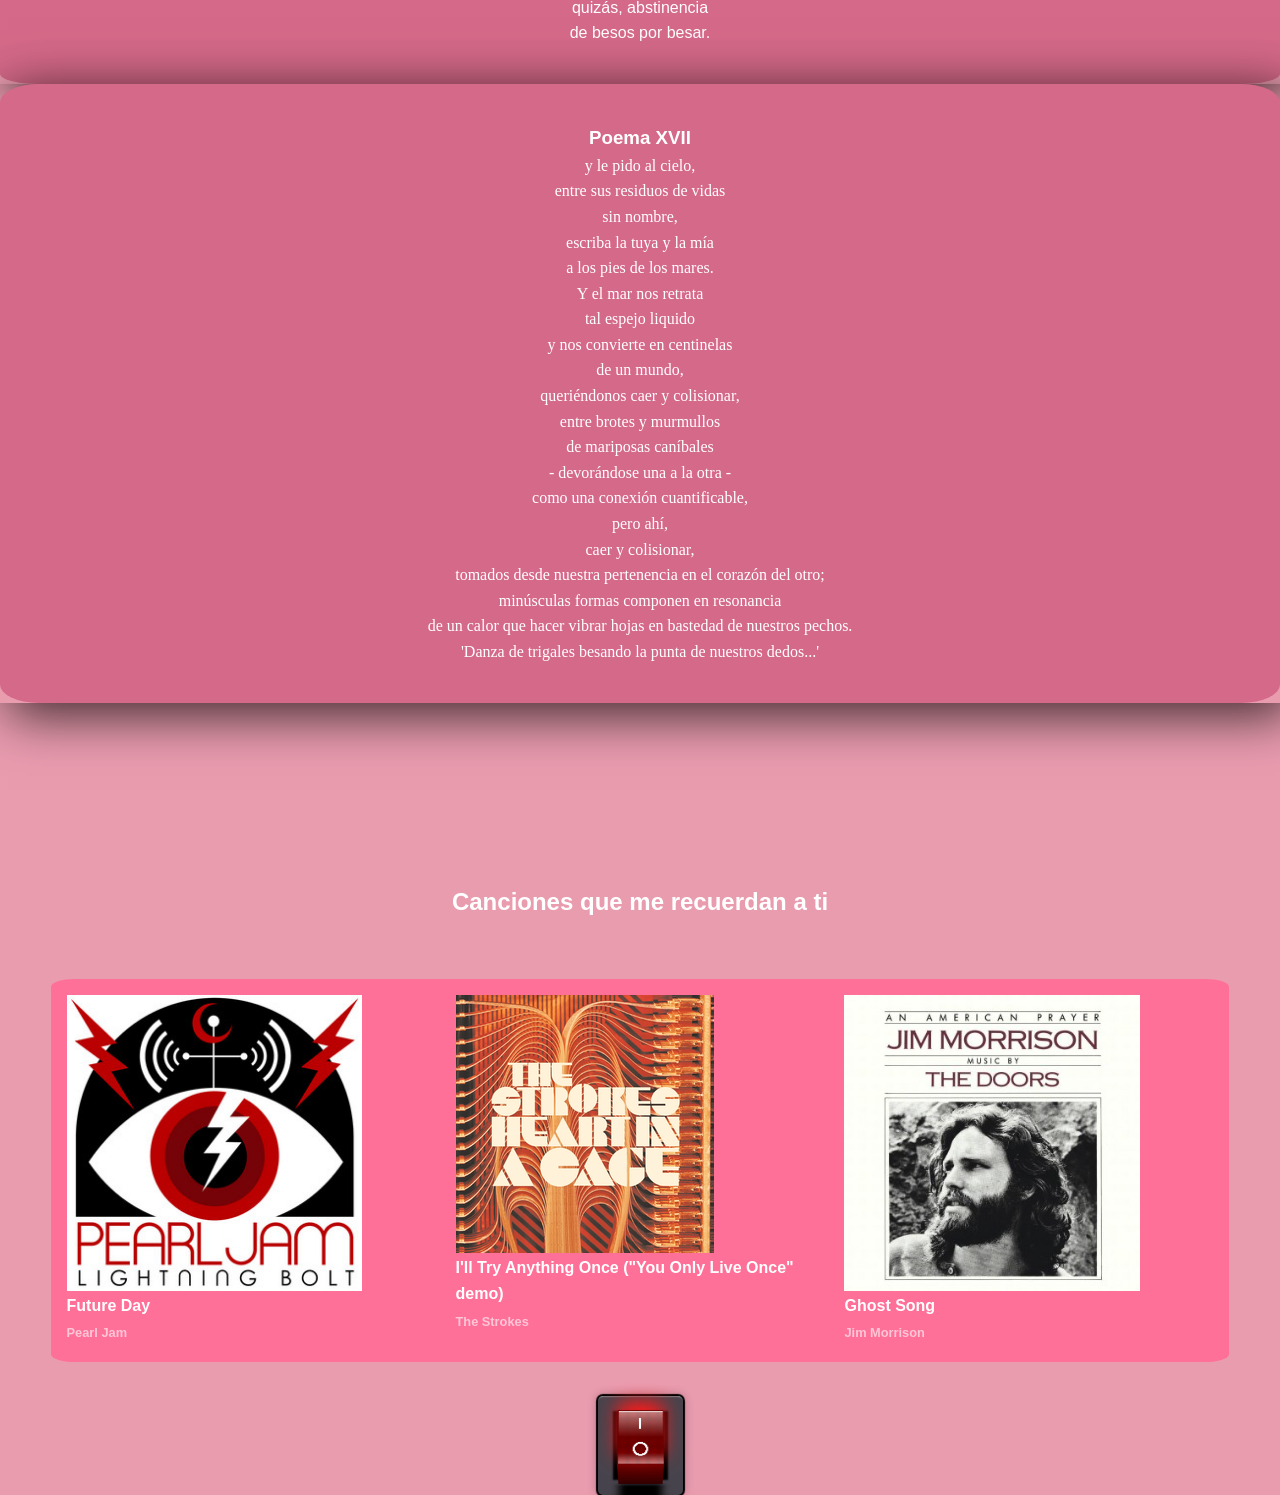
==== commit 196cc803: "Update index.html" ====
--- a/index.html
+++ b/index.html
@@ -49,9 +49,6 @@
     </section>
     </div>
 
-    <div  class="gif-flower">
-        <img src="image/f7a5b0d07305da90c8021a9a67dc6ddd.gif" alt="no-found">
-    </div>
 
 
     <main>
@@ -425,4 +422,4 @@
 </script>
 <script src="java/app.js"></script>
 </body>
-</html>+</html>
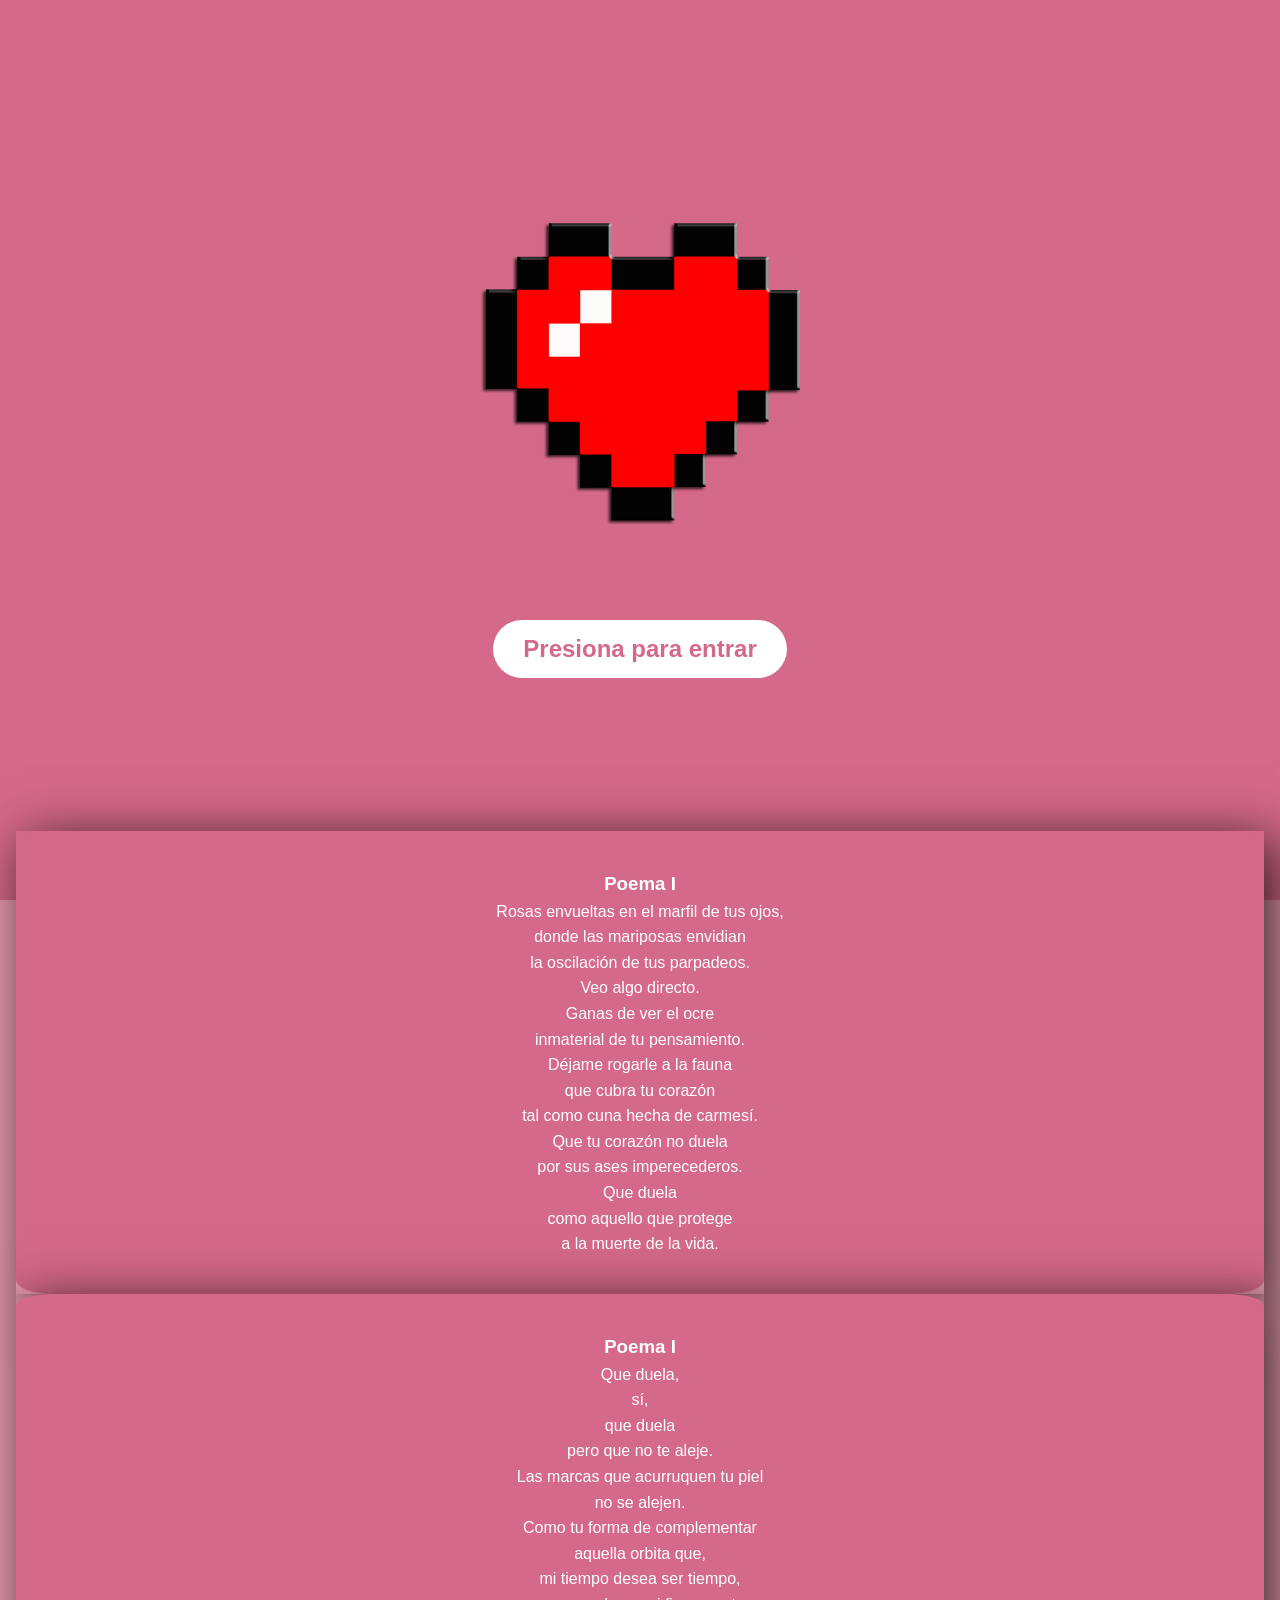
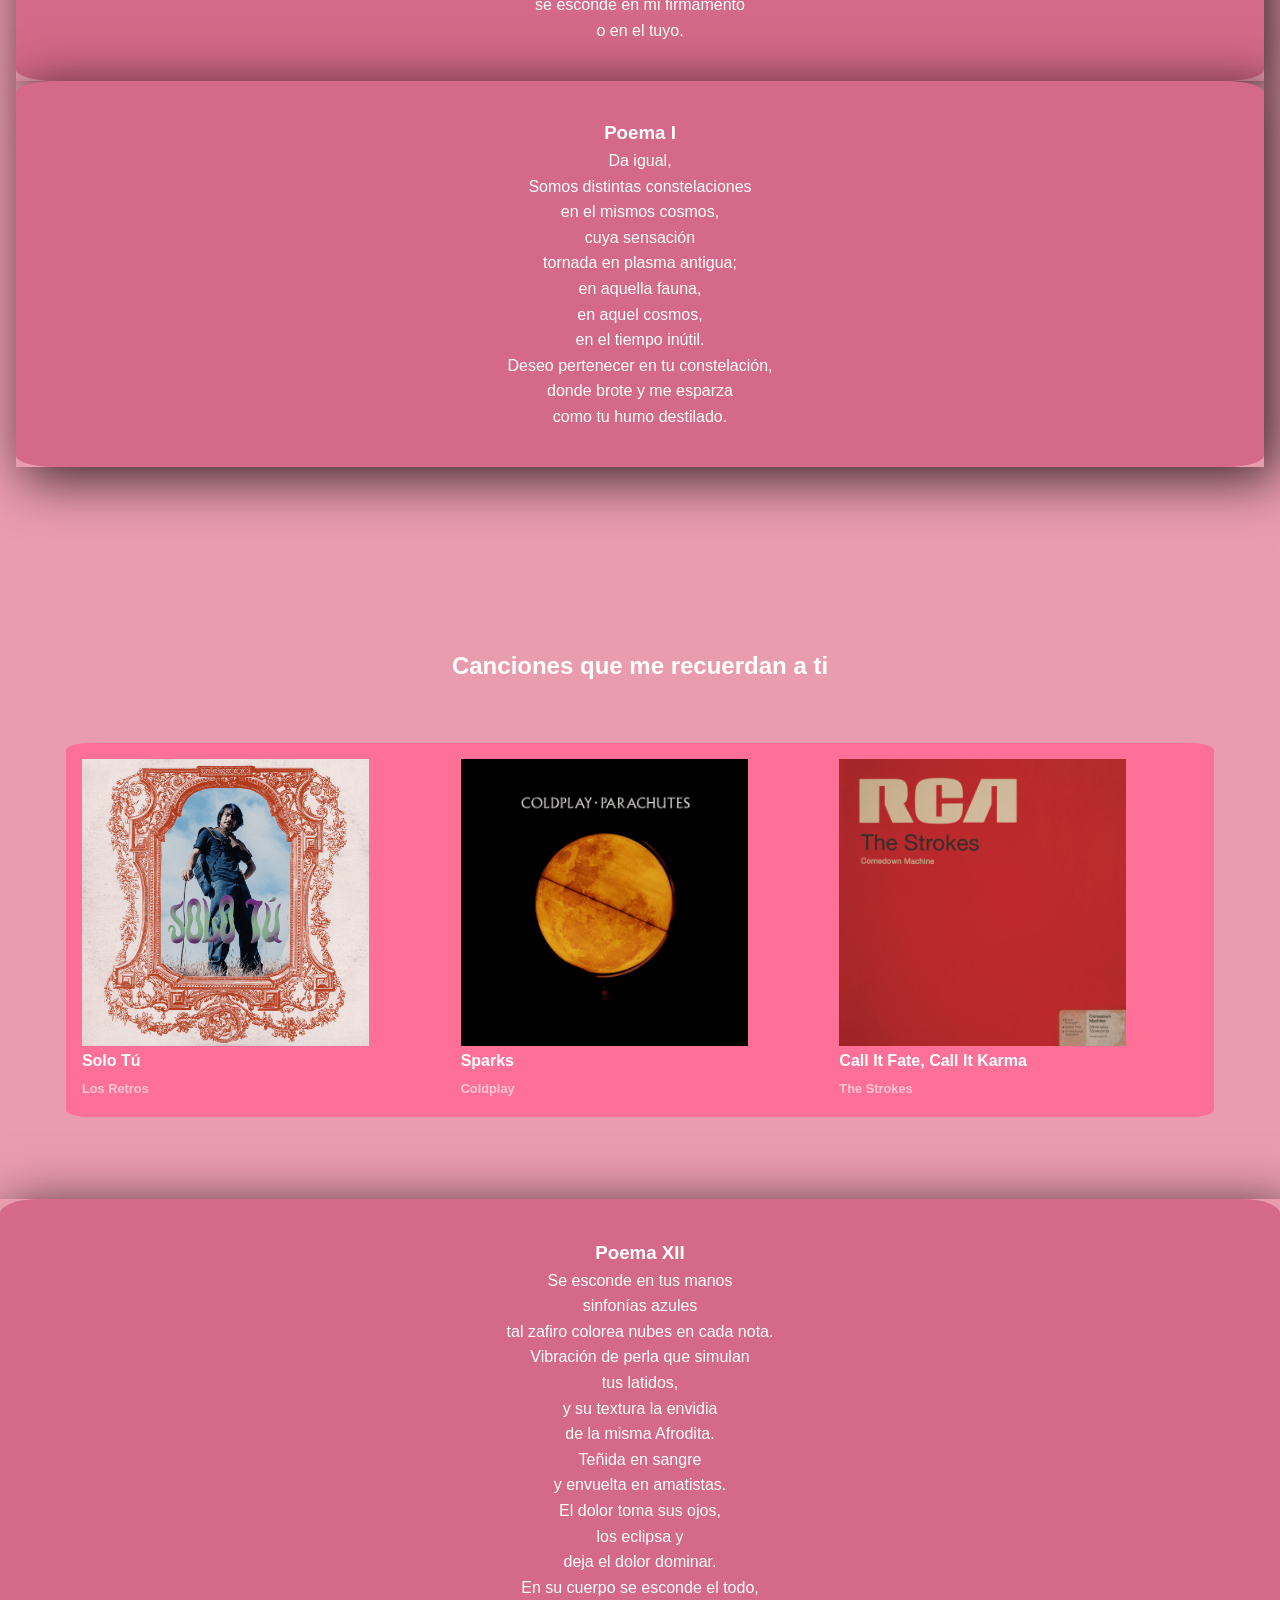
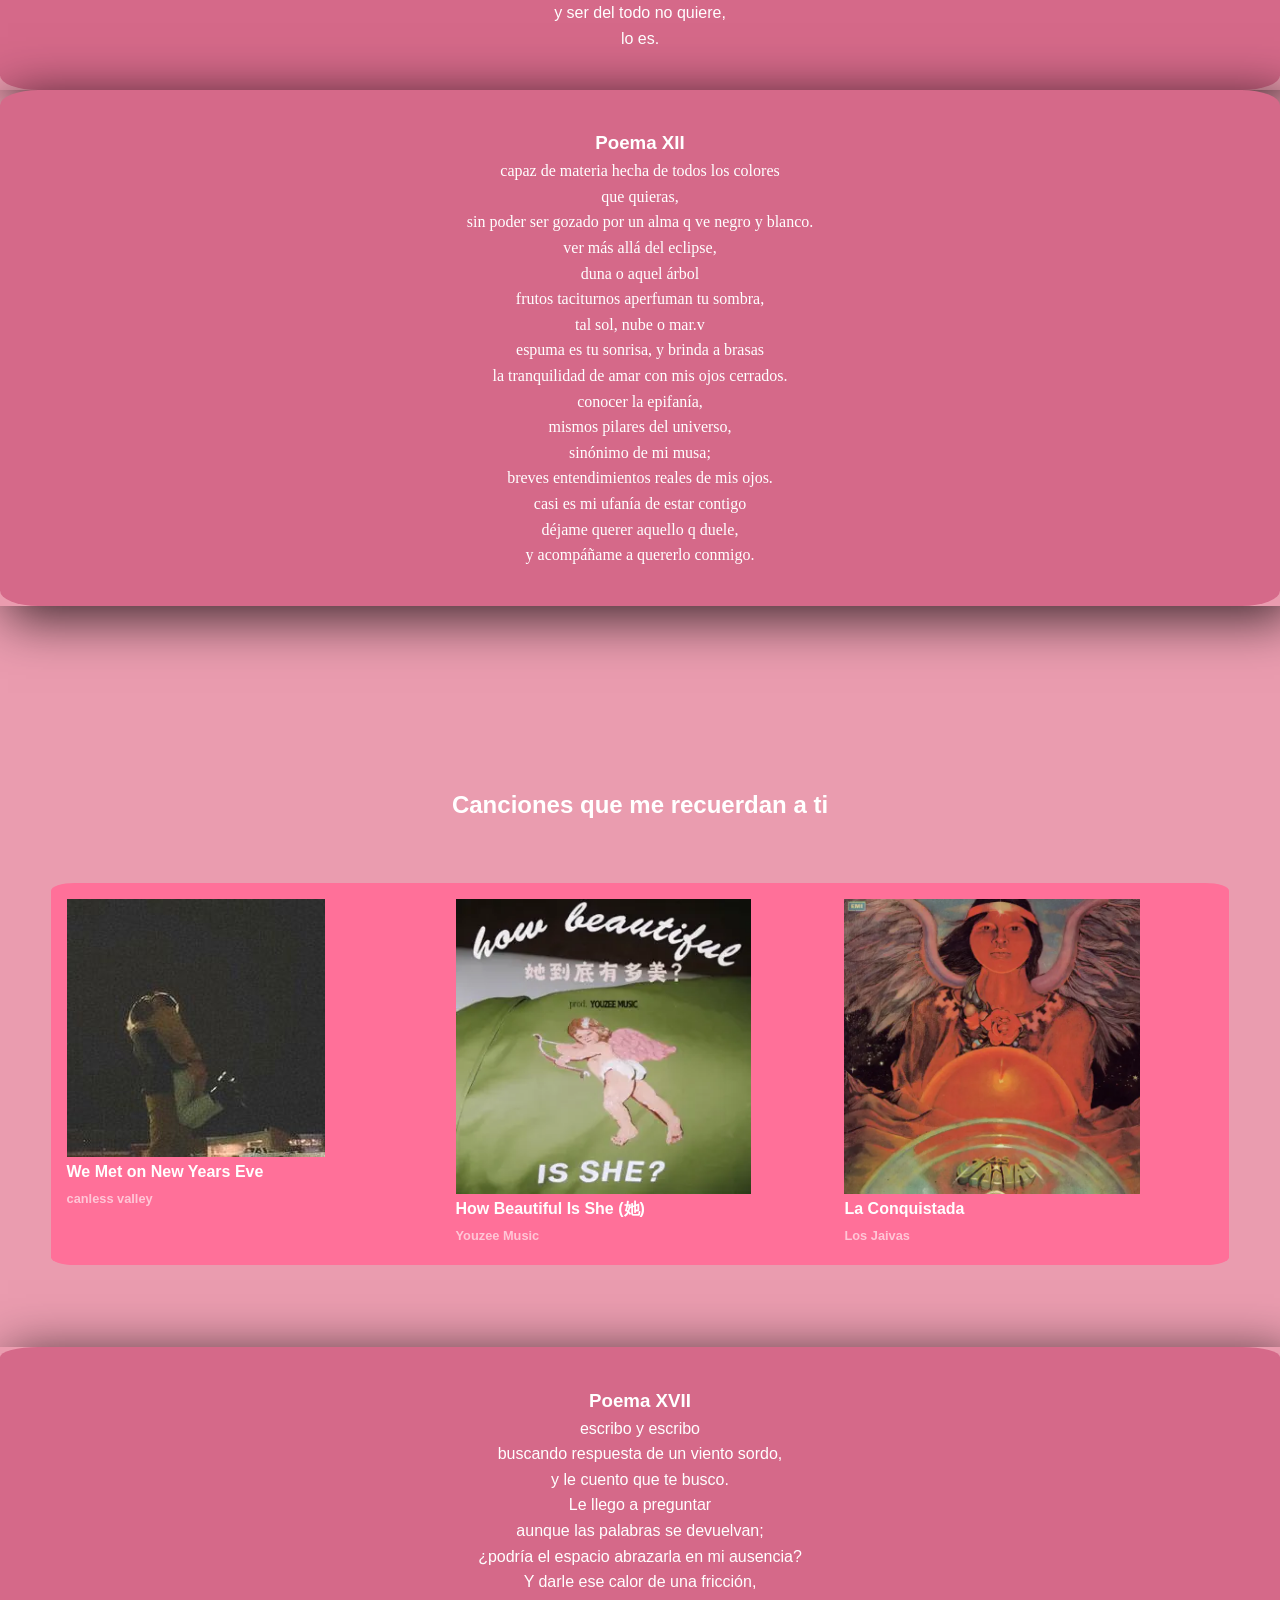
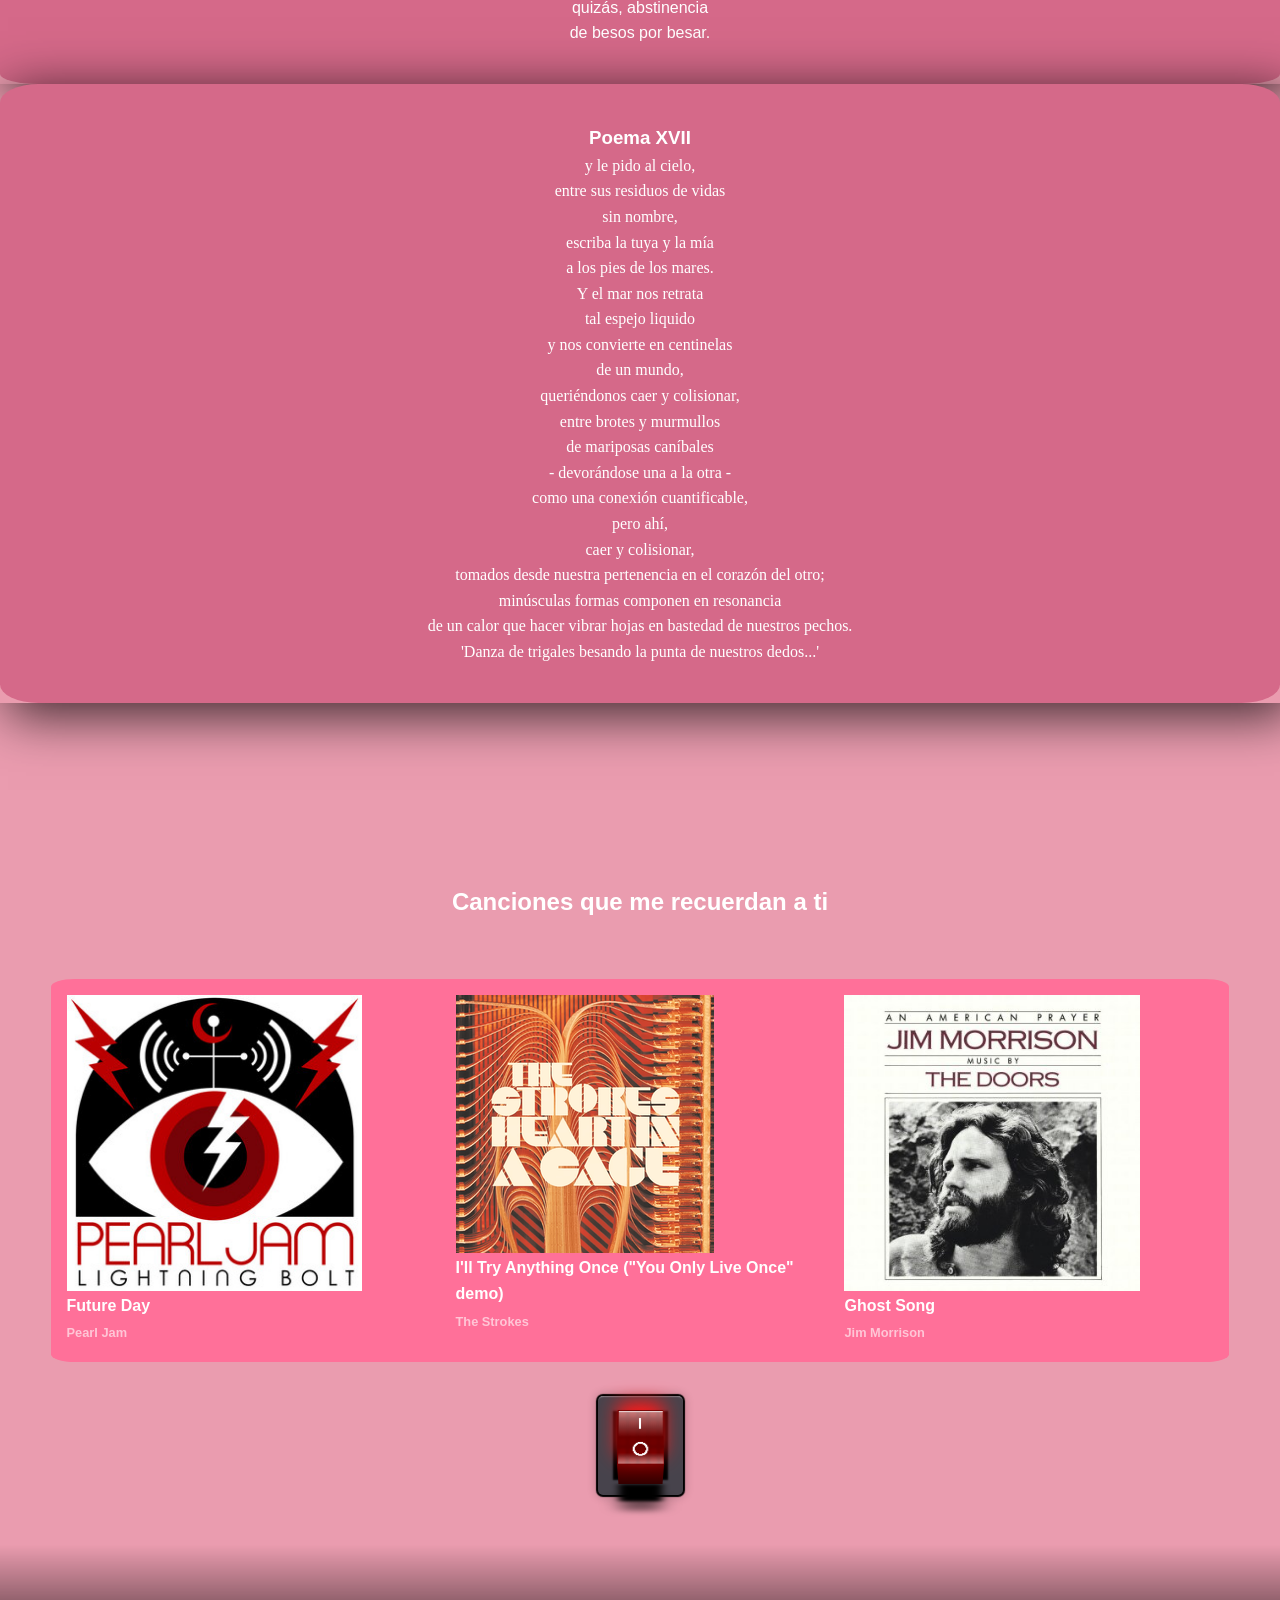
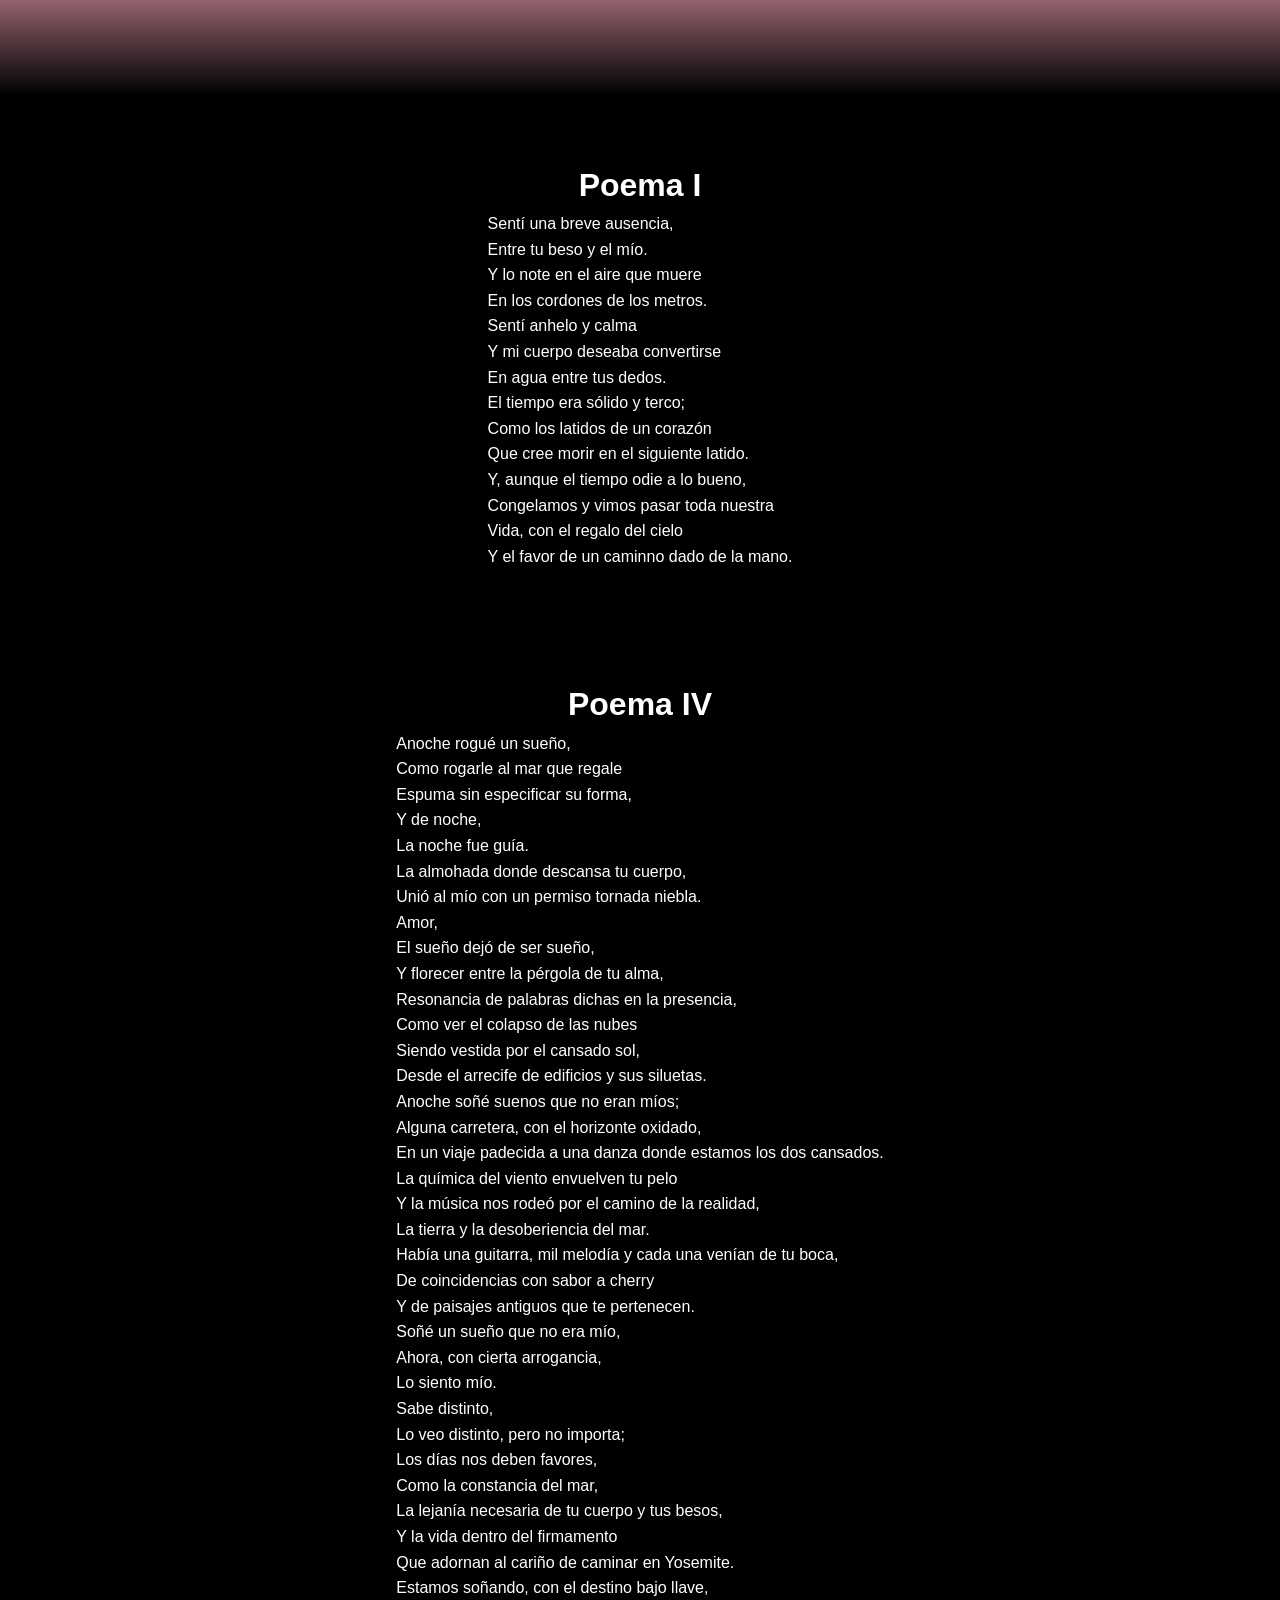
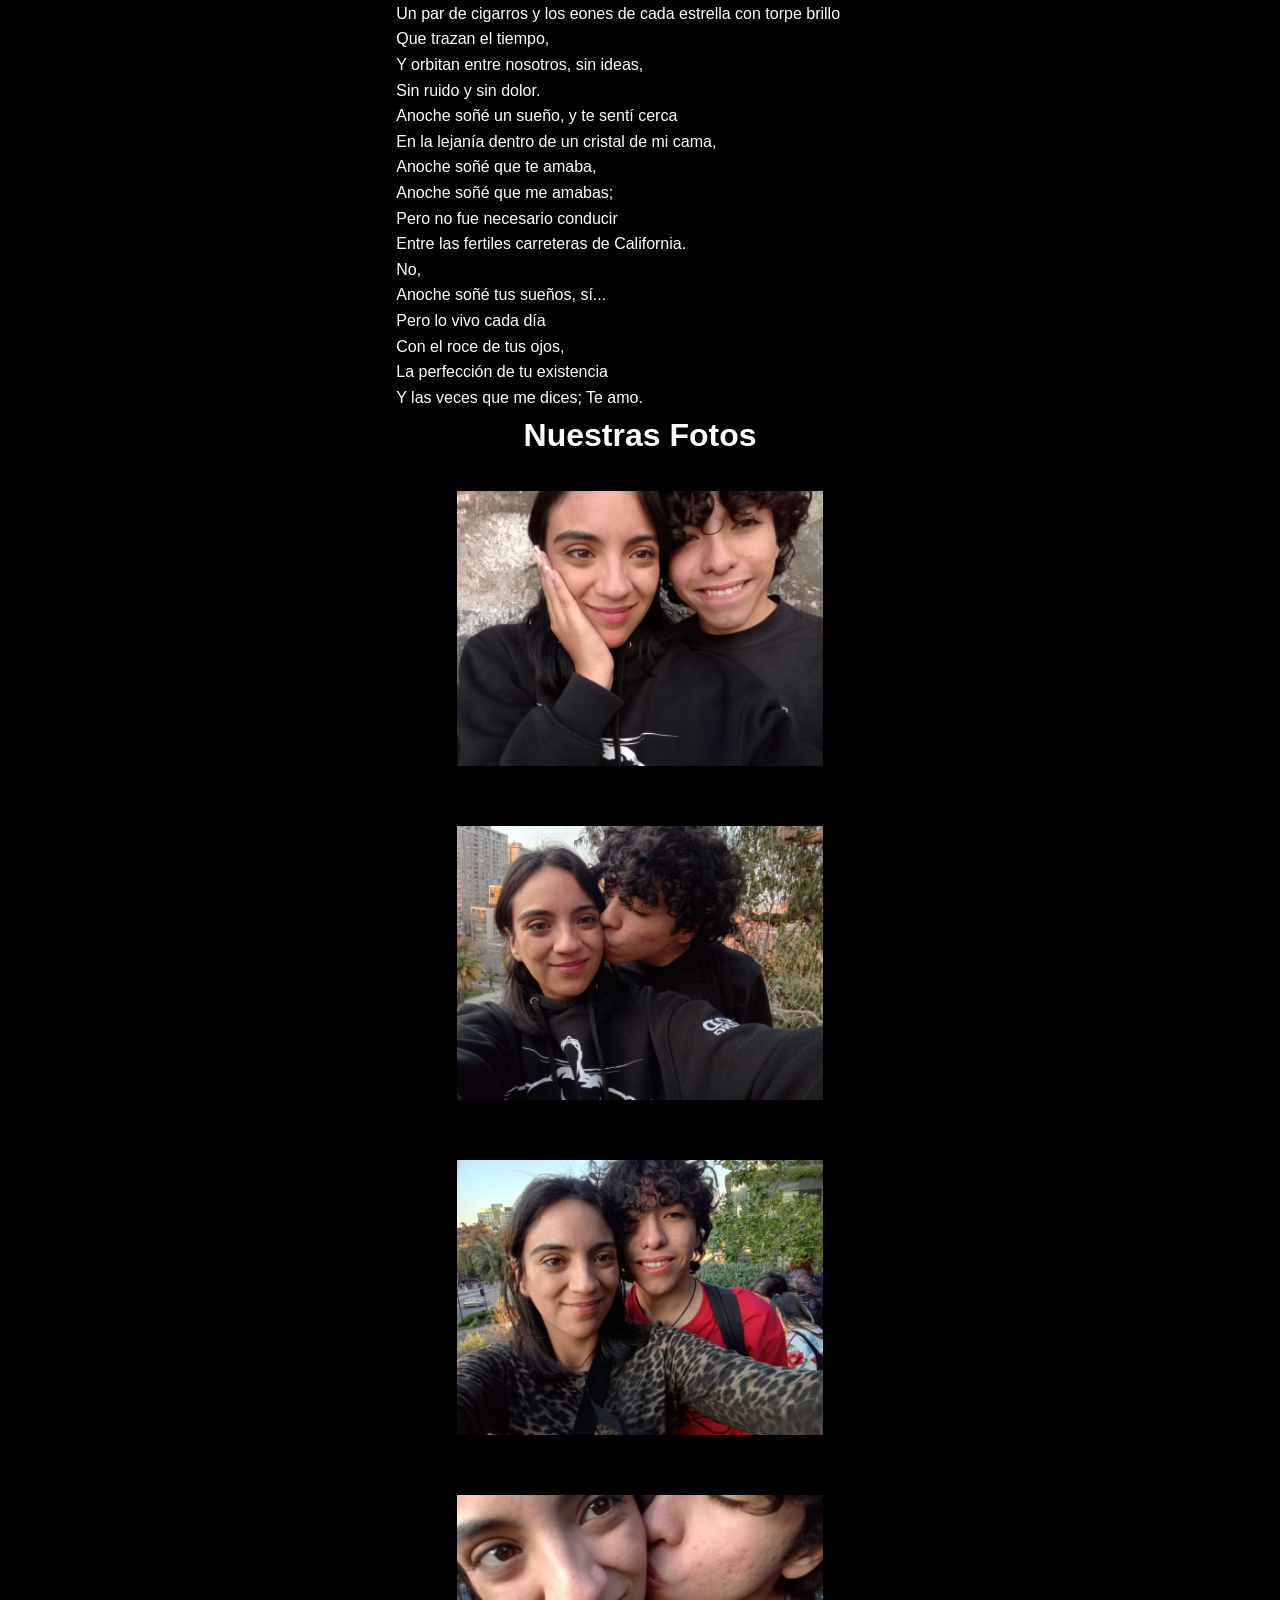
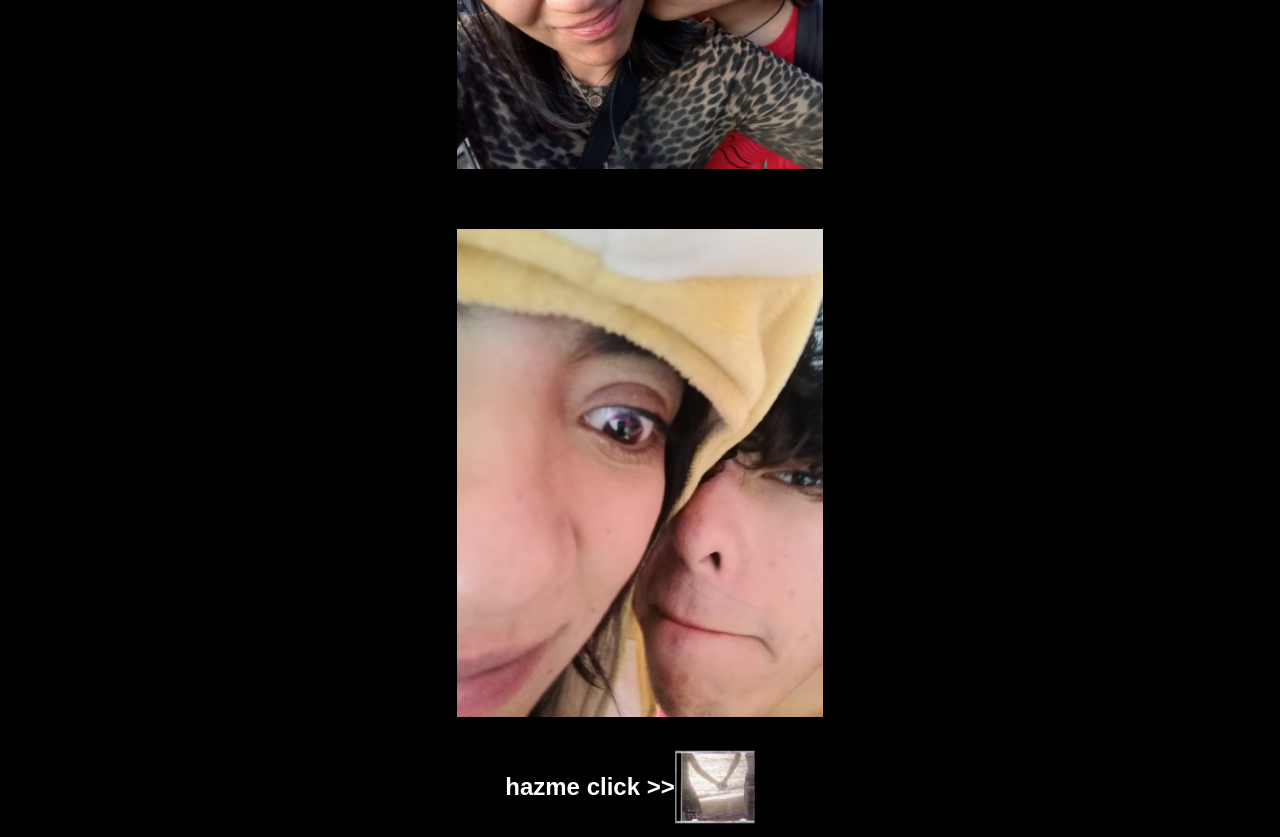
==== commit 868b0989: "neewupdate" ====
--- a/index.html
+++ b/index.html
@@ -408,6 +408,116 @@
         </label>
     </div>
     <!--FIN BOTON-->
+    <!--SEGUNDA SECTION DE POEMAS-->
+    <div class="section-poemas">
+        <div class="poema-section1">
+            <div>
+                <br><br><br><br><br><br><br><br>
+                <div>
+                    <center><h1>Poema I</h1></center>
+                </div>
+                <div>
+                    <p>Sentí una breve ausencia,</p>
+                    <p>Entre tu beso y el mío.</p>
+                    <p>Y lo note en el aire que muere</p>
+                    <p>En los cordones de los metros.</p>
+                    <p>Sentí anhelo y calma</p>
+                    <p>Y mi cuerpo deseaba convertirse</p>
+                    <p>En agua entre tus dedos.</p>
+                    <p>El tiempo era sólido y terco;</p>
+                    <p>Como los latidos de un corazón</p>
+                    <p>Que cree morir en el siguiente latido.</p>
+                    <p>Y, aunque el tiempo odie a lo bueno,</p>
+                    <p>Congelamos y vimos pasar toda nuestra</p>
+                    <p>Vida, con el regalo del cielo</p>
+                    <p>Y el favor de un caminno dado de la mano.</p>
+                </div>
+            </div>
+        </div>
+        <div class="mp4">
+            <video src="video/WhatsApp Video 2026-05-24 at 8.04.56 PM.mp4" autoplay loop muted playsinline style="width: 200px;">nop</video>
+        </div>
+        <div class="poema-section2">
+            <div>
+                <div>
+                    <center><h1>Poema IV</h1></center>
+                </div>
+                <div>
+                    <p>Anoche rogué un sueño,</p>
+                    <p>Como rogarle al mar que regale</p>
+                    <p>Espuma sin especificar su forma,</p>
+                    <p>Y de noche,</p>
+                    <p>La noche fue guía.</p>
+                    <p>La almohada donde descansa tu cuerpo,</p>
+                    <p>Unió al mío con un permiso tornada niebla.</p>
+                    <p>Amor,</p>
+                    <p>El sueño dejó de ser sueño,</p>
+                    <p>Y florecer entre la pérgola de tu alma,</p>
+                    <p>Resonancia de palabras dichas en la presencia,</p>
+                    <p>Como ver el colapso de las nubes</p>
+                    <p>Siendo vestida por el cansado sol,</p>
+                    <p>Desde el arrecife de edificios y sus siluetas.</p>
+                    <p>Anoche soñé suenos que no eran míos;</p>
+                    <p>Alguna carretera, con el horizonte oxidado,</p>
+                    <p>En un viaje padecida a una danza donde estamos los dos cansados.</p>
+                    <p>La química del viento envuelven tu pelo</p>
+                    <p>Y la música nos rodeó por el camino de la realidad,</p>
+                    <p>La tierra y la desoberiencia del mar.</p>
+                    <p>Había una guitarra, mil melodía y cada una venían de tu boca,</p>
+                    <p>De coincidencias con sabor a cherry</p>
+                    <p>Y de paisajes antiguos que te pertenecen.</p>
+                    <p>Soñé un sueño que no era mío,</p>
+                    <p>Ahora, con cierta arrogancia,</p>
+                    <p>Lo siento mío.</p>
+                    <p>Sabe distinto,</p>
+                    <p>Lo veo distinto, pero no importa;</p>
+                    <p>Los días nos deben favores,</p>
+                    <p>Como la constancia del mar,</p>
+                    <p>La lejanía necesaria de tu cuerpo y tus besos,</p>
+                    <p>Y la vida dentro del firmamento</p>
+                    <p>Que adornan al cariño de caminar en Yosemite.</p>
+                    <p>Estamos soñando, con el destino bajo llave,</p>
+                    <p>Un par de cigarros y los eones de cada estrella con torpe brillo</p>
+                    <p>Que trazan el tiempo,</p>
+                    <p>Y orbitan entre nosotros, sin ideas,</p>
+                    <p>Sin ruido y sin dolor.</p>
+                    <p>Anoche soñé un sueño, y te sentí cerca</p>
+                    <p>En la lejanía dentro de un cristal de mi cama,</p>
+                    <p>Anoche soñé que te amaba,</p>
+                    <p>Anoche soñé que me amabas;</p>
+                    <p>Pero no fue necesario conducir</p>
+                    <p>Entre las fertiles carreteras de California.</p>
+                    <p>No,</p>
+                    <p>Anoche soñé tus sueños, sí...</p>
+                    <p>Pero lo vivo cada día</p>
+                    <p>Con el roce de tus ojos,</p>
+                    <p>La perfección de tu existencia</p>
+                    <p>Y las veces que me dices; Te amo.</p>
+                </div>
+            </div>
+        </div>
+        <center><h1>Nuestras Fotos</h1></center>
+        <div class="our-foto">
+            <img src="image/ourfoto01.jpeg" alt="no-found">
+        </div>
+        <div class="our-foto">
+            <img src="image/ourfoto02.jpeg" alt="no-found">
+        </div>
+        <div class="our-foto">
+            <img src="image/ourfoto03.jpeg" alt="no-found">
+        </div>
+        <div class="our-foto">
+            <img src="image/ourfoto04.jpeg" alt="no-found">
+        </div>
+        <div class="our-foto">
+            <img src="image/ourfoto05.jpeg" alt="no-found">
+        </div>
+        
+        <div class="spotify">
+        <h2>hazme click >></h2>
+        <a href="https://open.spotify.com/playlist/35VvhnfX13mJmbVYr3fQ8W?si=e0a57f93f8314898&pt=289017f64a4180c15c40913035e3553d"><img src="image/Diseño sin título.png" alt="no-found" style="width: 100px;"></a>
+        </div>
+    </div>
     <script>
     /*javascript*/
     const checkbox = document.querySelector('.switch input');
@@ -422,4 +532,4 @@
 </script>
 <script src="java/app.js"></script>
 </body>
-</html>
+</html>
--- a/css/style.css
+++ b/css/style.css
@@ -75,6 +75,7 @@
     place-items: center;
     min-height: 50px;
     width: 100%;
+    padding-bottom: 50px;
 }
 .switch {
   display: block;
@@ -439,9 +440,47 @@
     max-width: 80%;
     height: auto;
     border-radius: inherit;
-    display: block;
+    display: block; 
 }
 /*END CONTAINER MUSIC*/
 ::-webkit-scrollbar {
     display: none;
+}
+/*section segundo poemas*/
+.section-poemas{
+  -webkit-mask-image: linear-gradient(to bottom, transparent 0%, black 150px);
+  mask-image: linear-gradient(to bottom, transparent 0%, black 150px);
+  background-color: black;
+}
+.mp4{
+  display: flex;
+  justify-content: center;
+  align-items: center;
+}
+.poema-section1{
+  display: flex;
+  justify-content: center;
+  align-items: center;
+  padding: 10px;
+
+}
+.poema-section2{
+  display: flex;
+  justify-content: center;
+  align-items: center;
+}
+.our-foto{
+  display: flex;
+  justify-content: center;
+  align-items: center;
+  padding: 30px;
+}
+.our-foto img{
+  width: 30%;
+}
+.spotify{
+  display: flex;
+  justify-content: center;
+  align-items: center;
+  margin-bottom: 10px;
 }
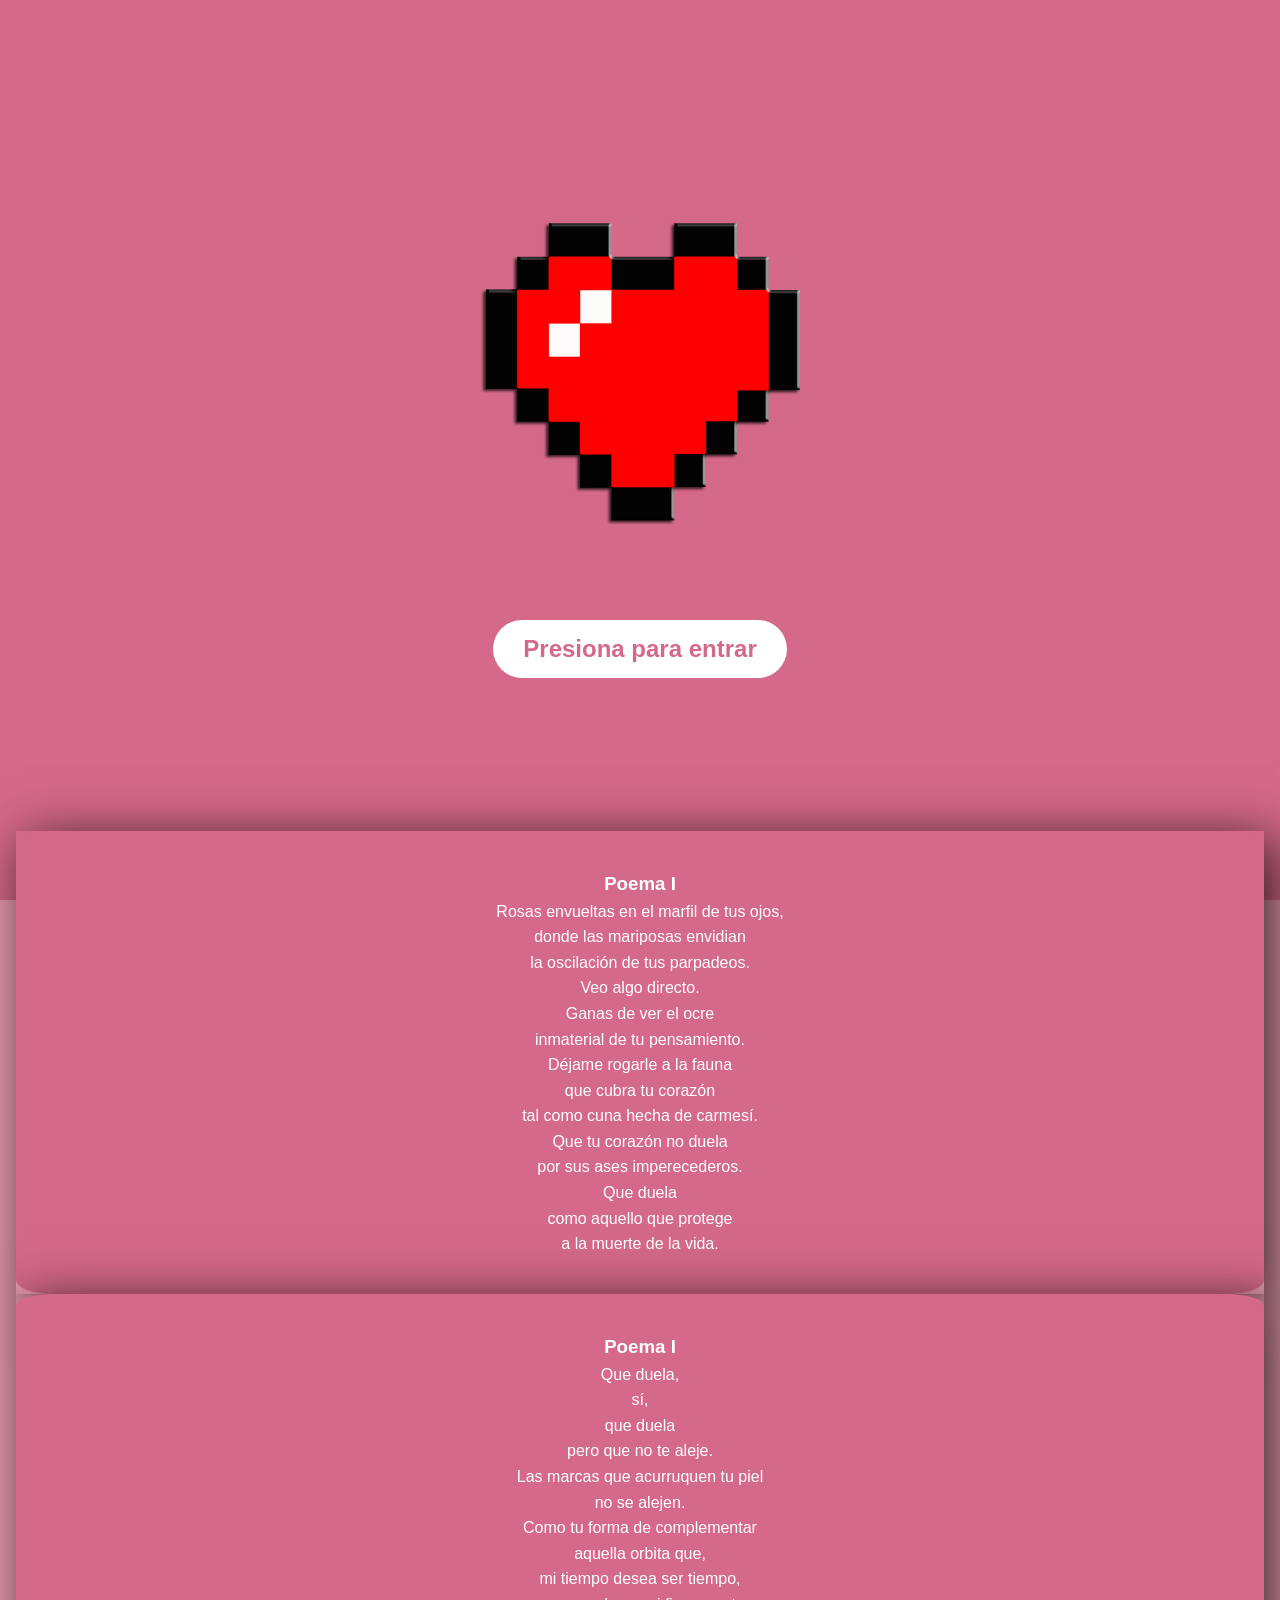
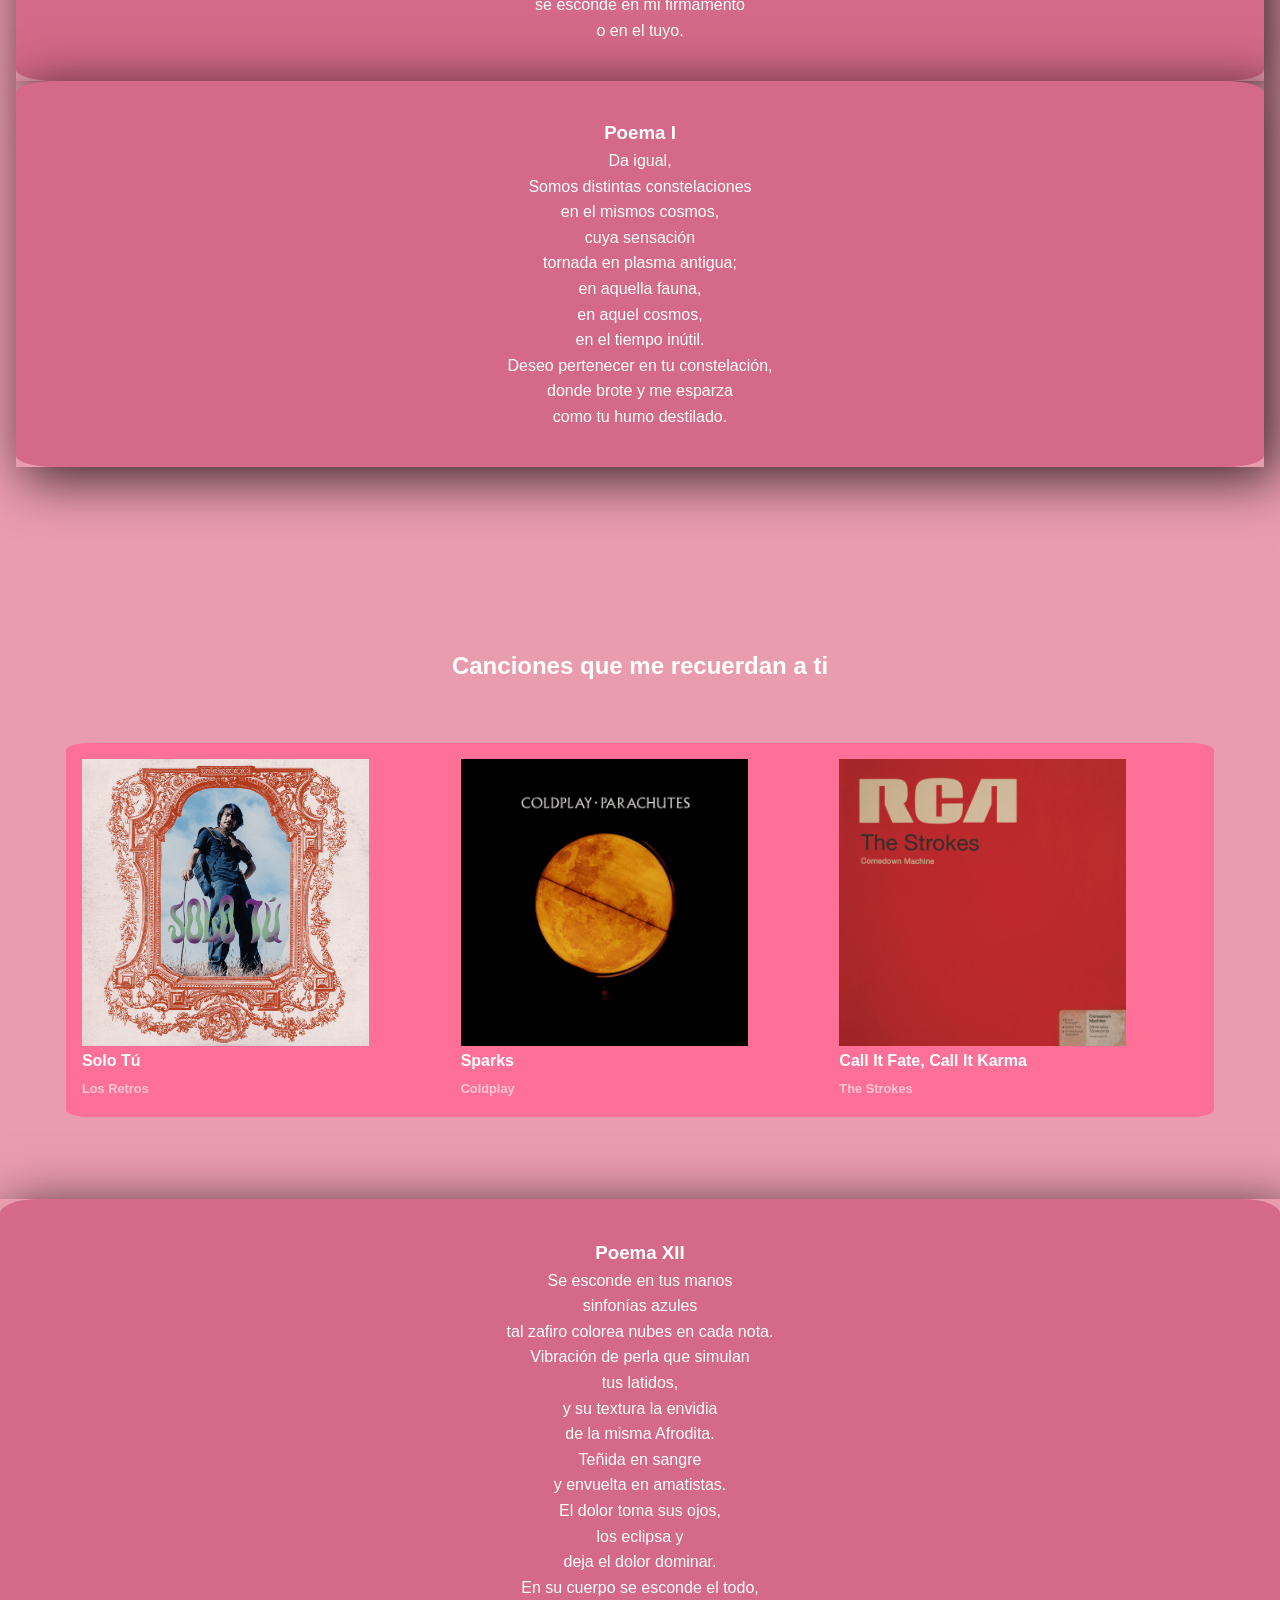
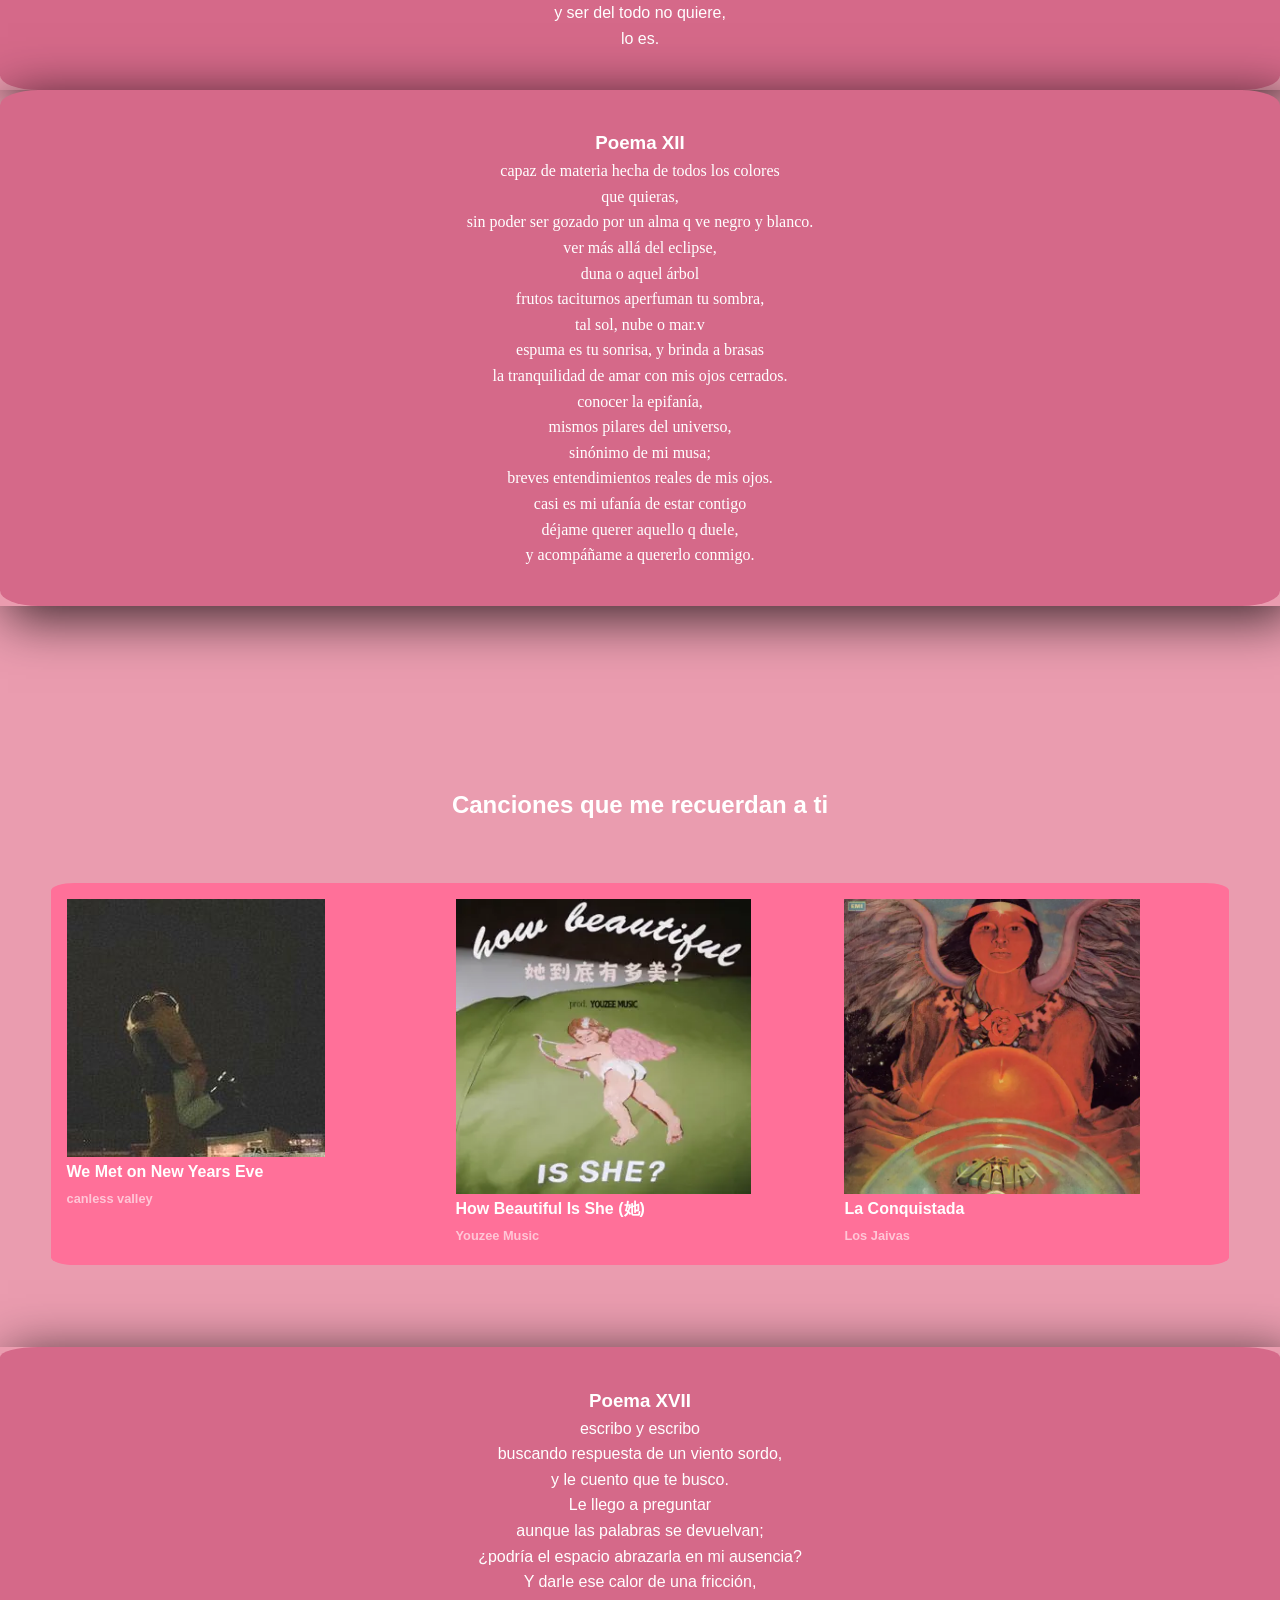
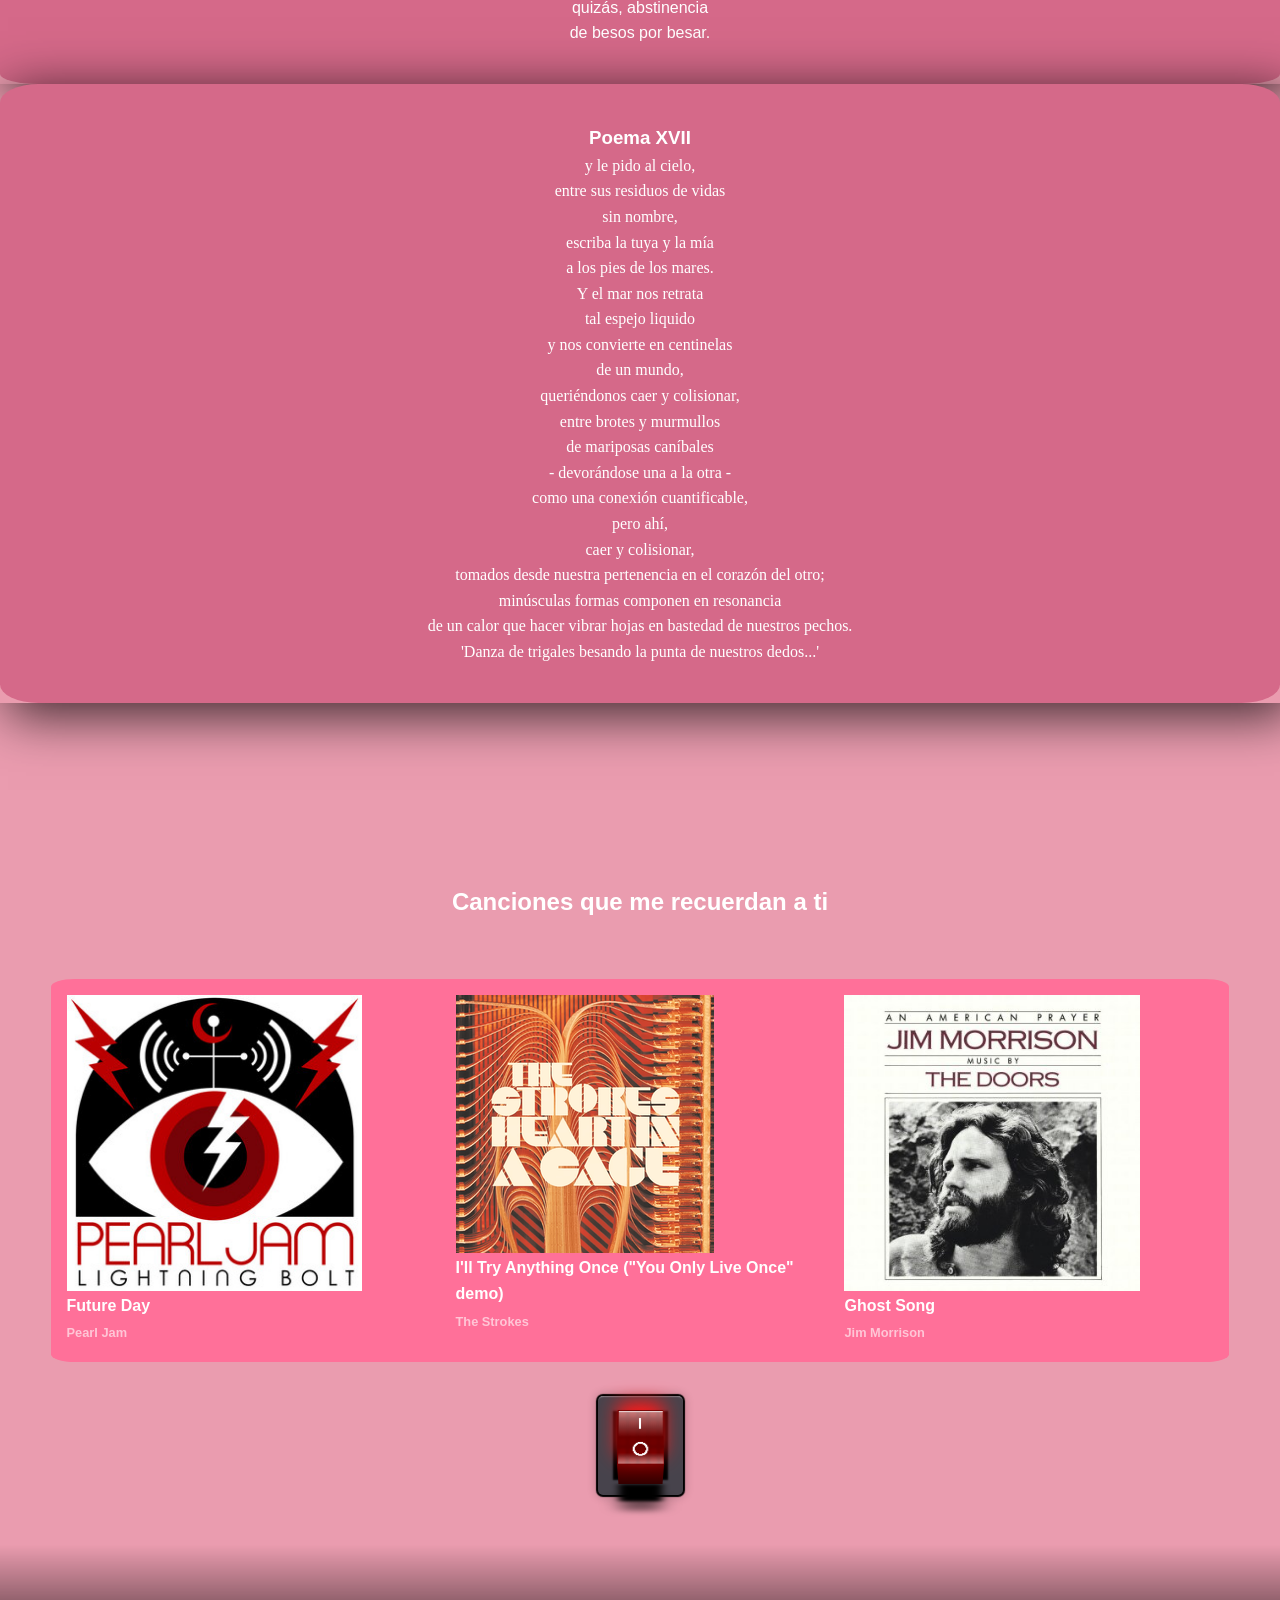
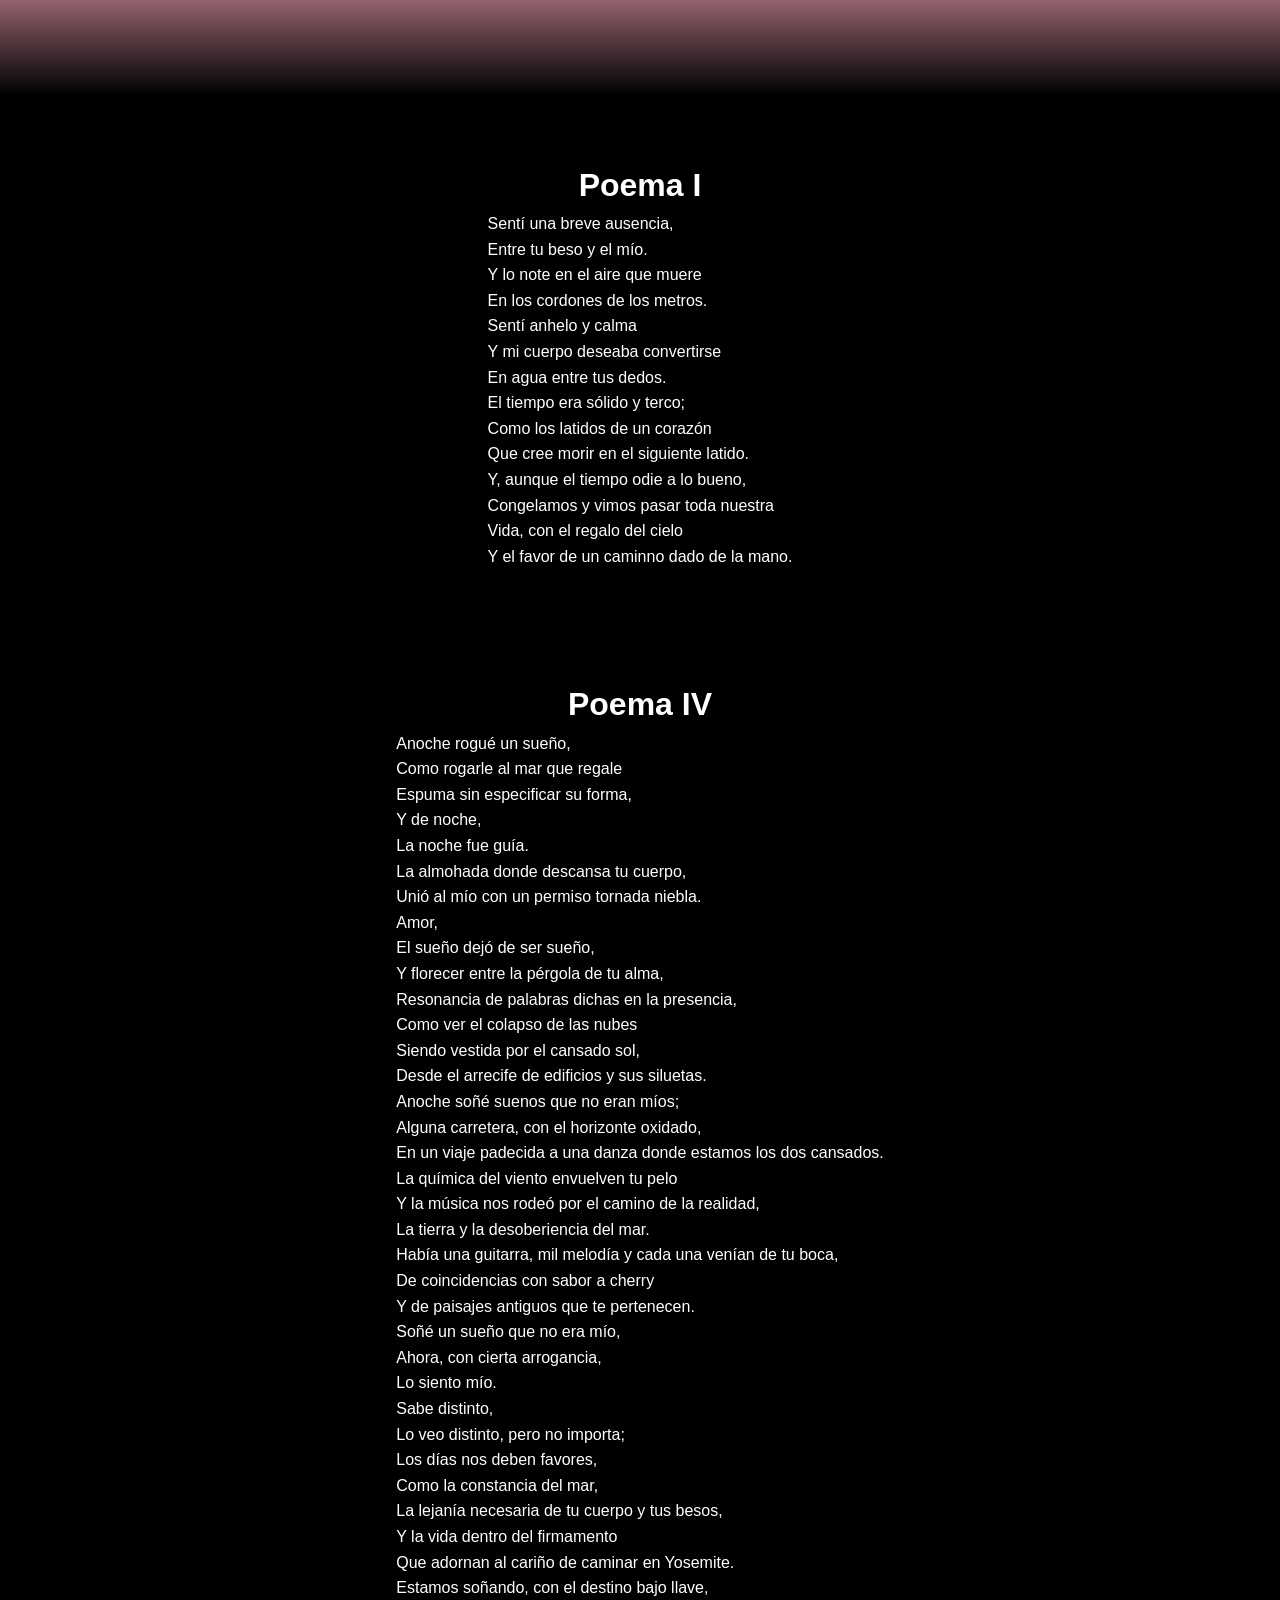
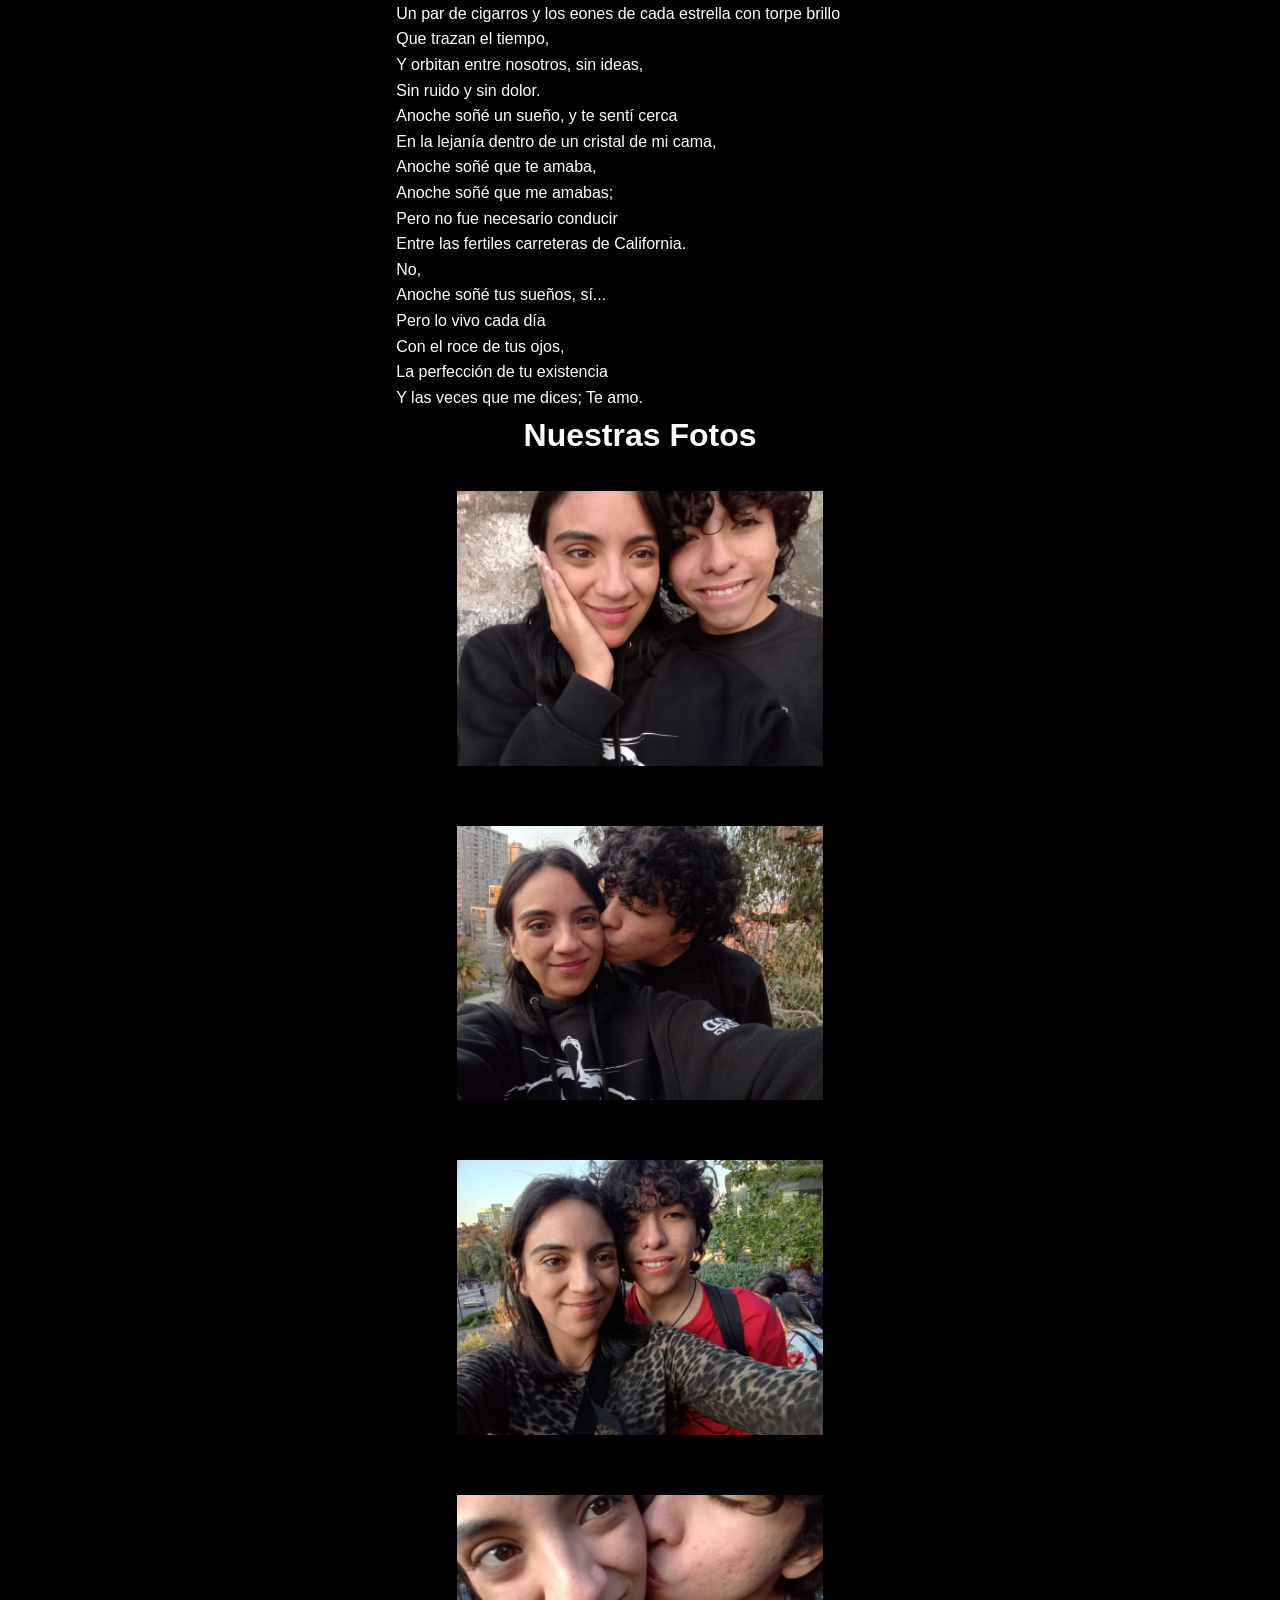
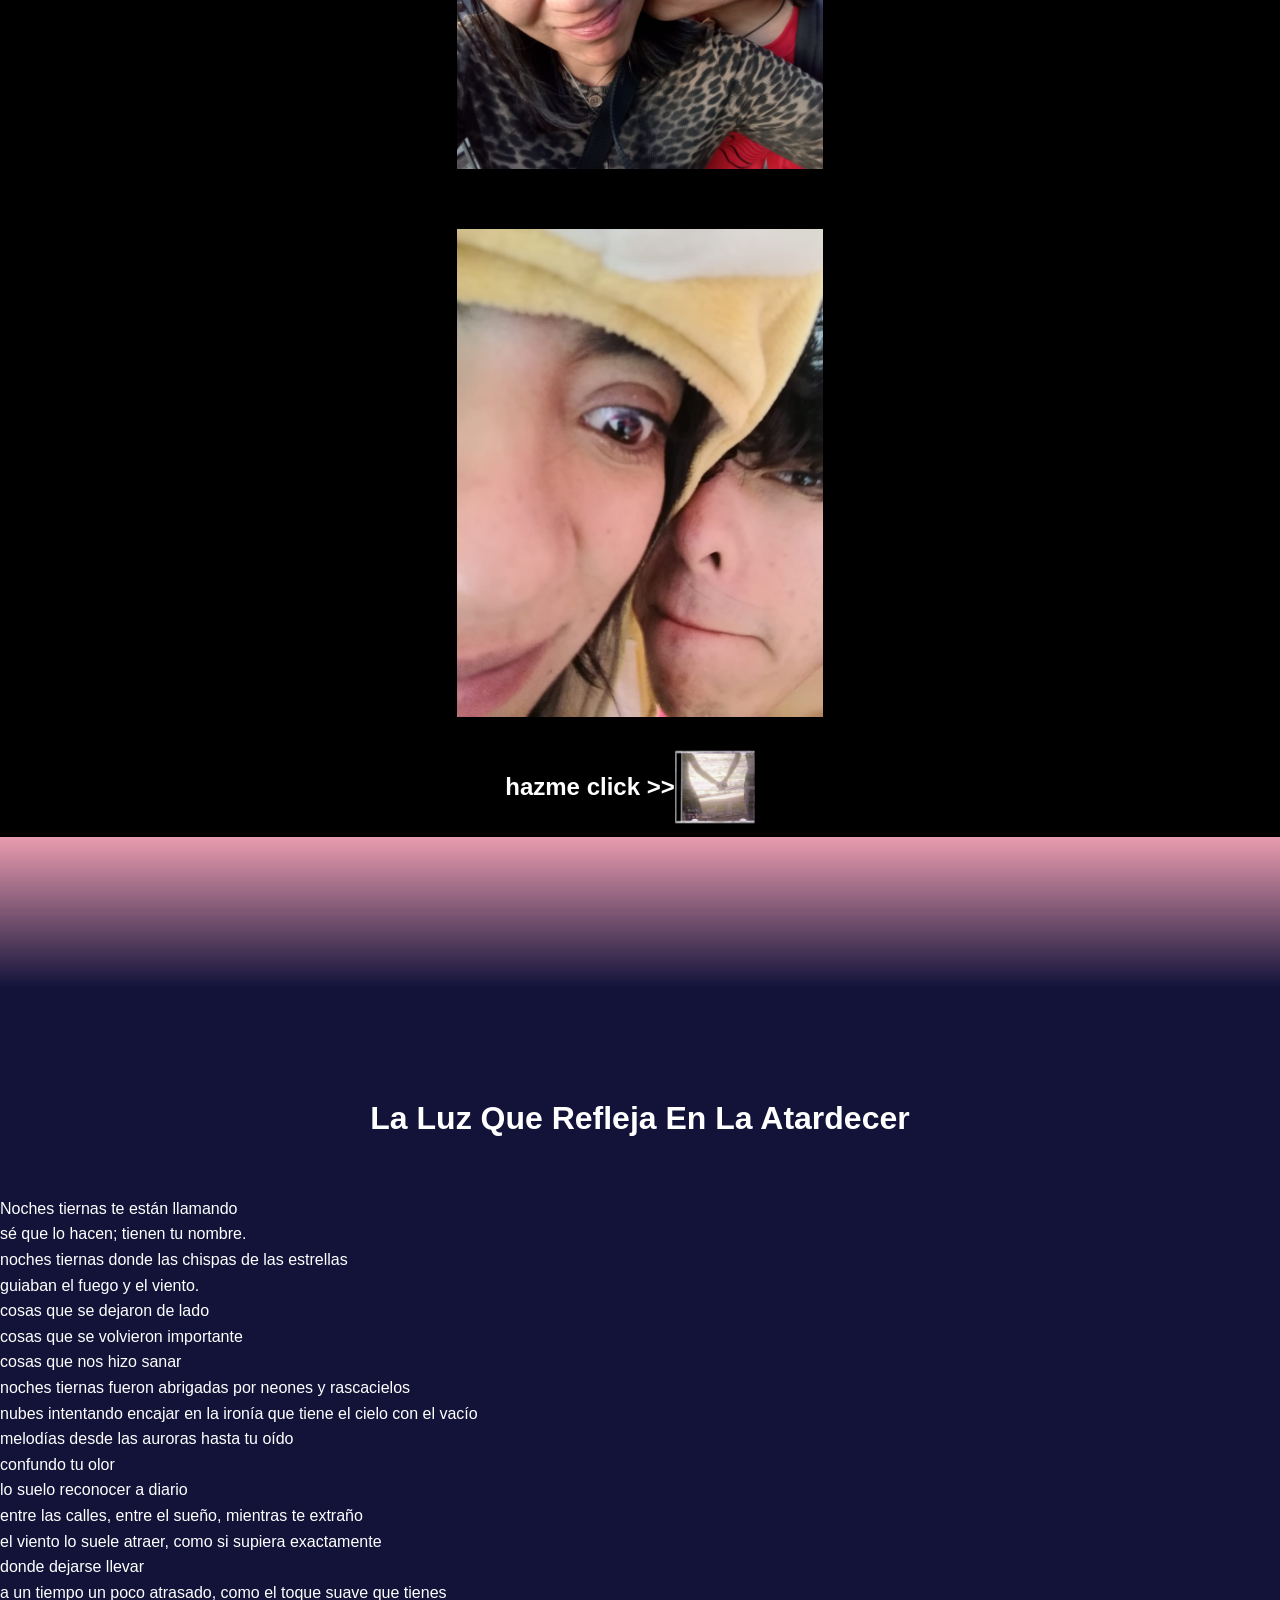
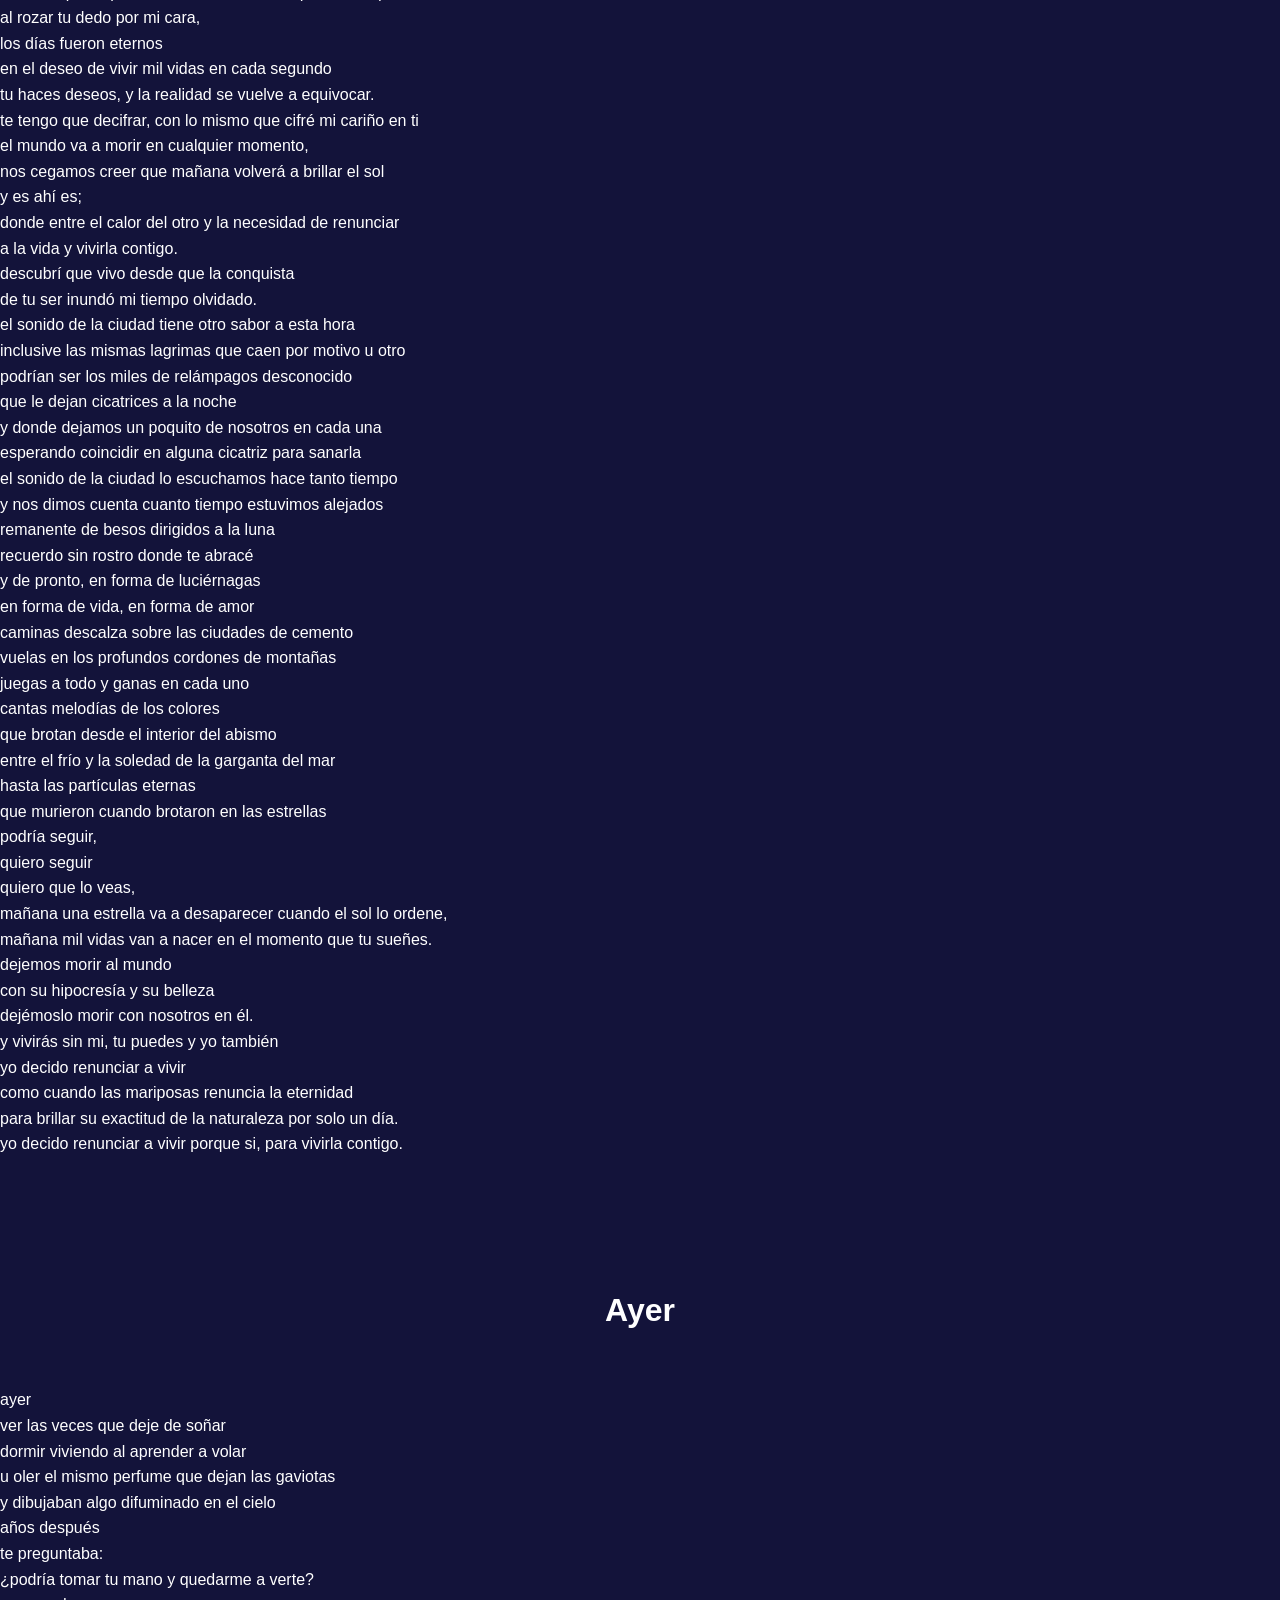
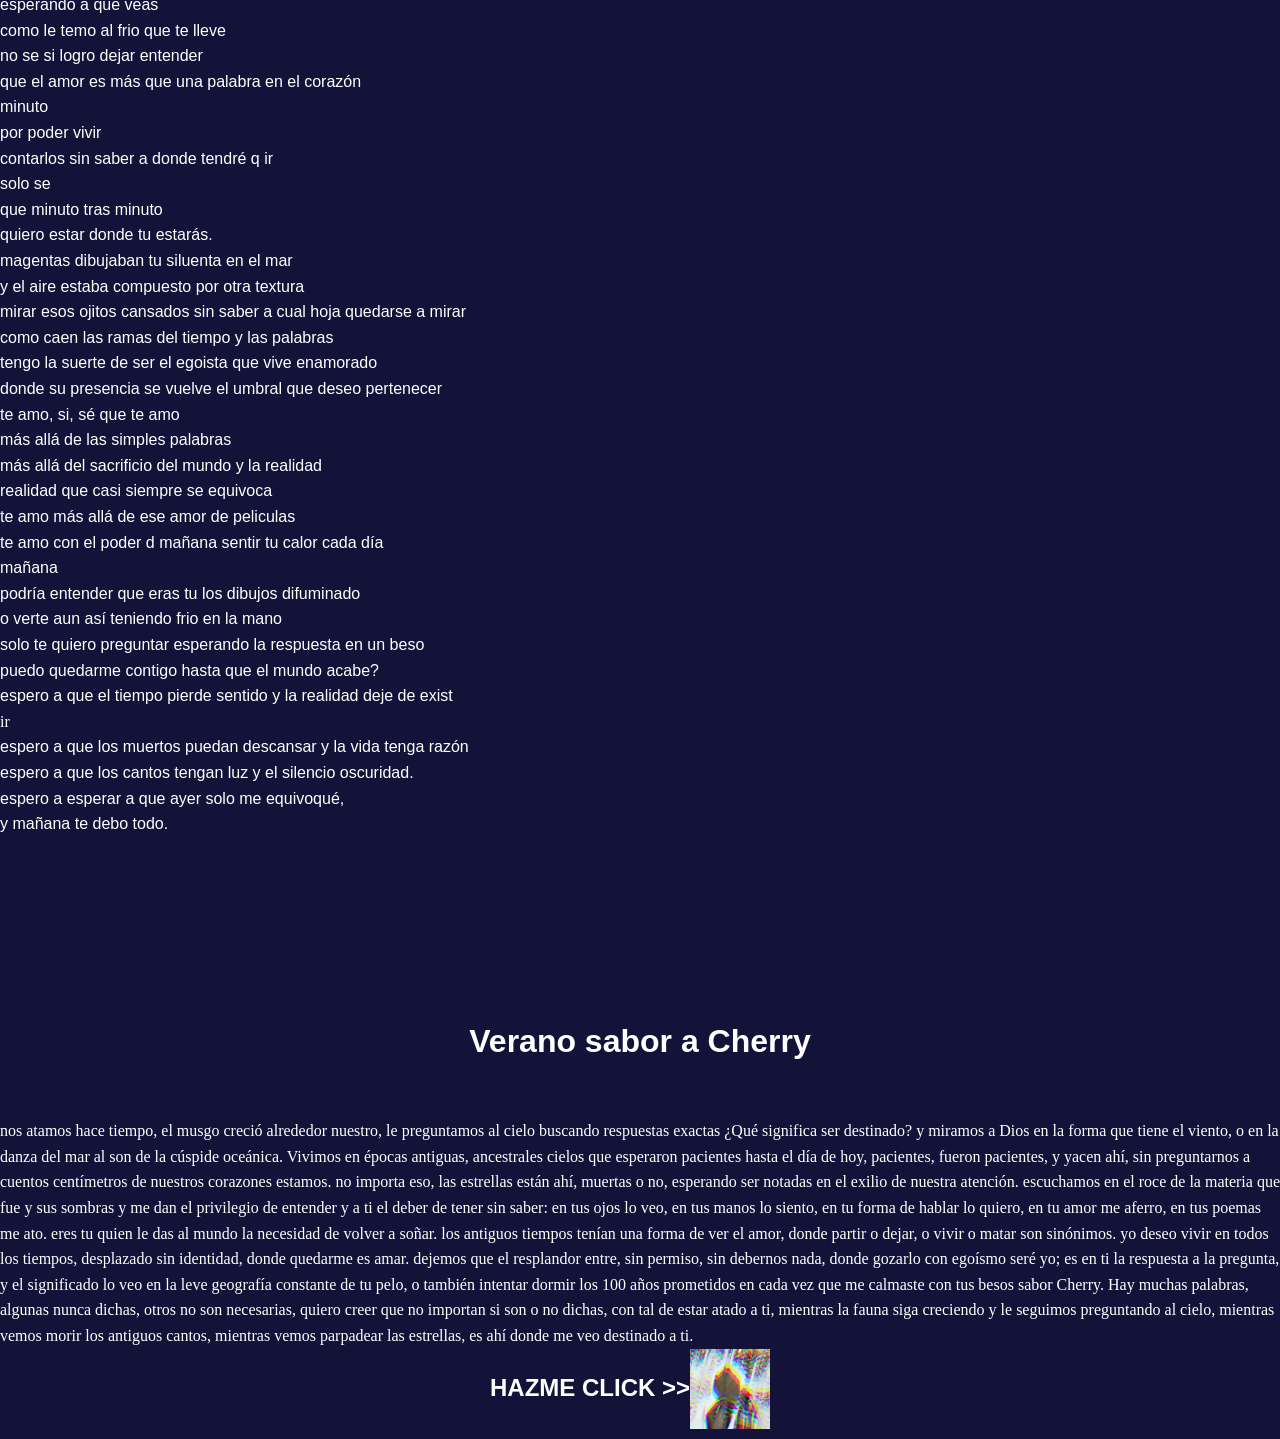
==== commit 741cc547: "Actualizacion de la pagina web" ====
--- a/index.html
+++ b/index.html
@@ -511,11 +511,185 @@
         </div>
         <div class="our-foto">
             <img src="image/ourfoto05.jpeg" alt="no-found">
-        </div>
-        
+        </div>     
         <div class="spotify">
         <h2>hazme click >></h2>
         <a href="https://open.spotify.com/playlist/35VvhnfX13mJmbVYr3fQ8W?si=e0a57f93f8314898&pt=289017f64a4180c15c40913035e3553d"><img src="image/Diseño sin título.png" alt="no-found" style="width: 100px;"></a>
+        </div>
+    </div>
+    <div class="inner">
+        <div class="nuevaseccion">
+            <div>
+                <br><br><br><br><br><br><br><br><br><br>
+                    <center><h1>La Luz Que Refleja En La Atardecer</h1></center>
+                    <br><br>
+                </div>
+                <div>
+<p>Noches tiernas te están llamando</p>
+<p>sé que lo hacen; tienen tu nombre.</p>
+<p>noches tiernas donde las chispas de las estrellas</p>
+<p>guiaban el fuego y el viento.</p>
+<p>cosas que se dejaron de lado</p>
+<p>cosas que se volvieron importante</p>
+<p>cosas que nos hizo sanar</p>
+<p>noches tiernas fueron abrigadas por neones y rascacielos</p>
+<p>nubes intentando encajar en la ironía que tiene el cielo con el vacío</p>
+<p>melodías desde las auroras hasta tu oído</p>
+<p>confundo tu olor</p>
+<p>lo suelo reconocer a diario</p>
+<p>entre las calles, entre el sueño, mientras te extraño</p>
+<p>el viento lo suele atraer, como si supiera exactamente</p>
+<p>donde dejarse llevar</p>
+<p>a un tiempo un poco atrasado, como el toque suave que tienes</p>
+<p>al rozar tu dedo por mi cara, </p>
+<p>los días fueron eternos</p>
+<p>en el deseo de vivir mil vidas en cada segundo</p>
+<p>tu haces deseos, y la realidad se vuelve a equivocar.</p>
+<p>te tengo que decifrar, con lo mismo que cifré mi cariño en ti</p>
+<p>el mundo va a morir  en cualquier momento,</p>
+<p>nos cegamos creer que mañana volverá a brillar el sol</p>
+<p>y es ahí es;</p>
+<p>donde entre el calor del otro y la necesidad de renunciar</p>
+<p>a la vida y vivirla contigo.</p>
+<p>descubrí que vivo desde que la conquista</p>
+<p>de tu ser inundó mi tiempo olvidado.</p>
+<p>el sonido de la ciudad tiene otro sabor a esta hora</p>
+<p>inclusive las mismas lagrimas que caen por motivo u otro</p>
+<p>podrían ser los miles de relámpagos desconocido</p>
+<p>que le dejan cicatrices a la noche</p>
+<p>y donde dejamos un poquito de nosotros en cada una</p>
+<p>esperando coincidir en alguna cicatriz para sanarla</p>
+<p>el sonido de la ciudad lo escuchamos hace tanto tiempo</p>
+<p>y nos dimos cuenta cuanto tiempo estuvimos alejados</p>
+<p>remanente de besos dirigidos a la luna</p>
+<p>recuerdo sin rostro donde te abracé</p>
+<p>y de pronto, en forma de luciérnagas</p>
+<p>en forma de vida, en forma de amor</p>
+<p>caminas descalza sobre las ciudades de cemento</p>
+<p>vuelas en los profundos cordones de montañas</p>
+<p>juegas a todo y ganas en cada uno</p>
+<p>cantas melodías de los colores</p>
+<p>que brotan desde el interior del abismo</p>
+<p>entre el frío y la soledad de la garganta del mar</p>
+<p>hasta las partículas eternas</p>
+<p>que murieron cuando brotaron en las estrellas</p>
+<p>podría seguir,</p>
+<p>quiero seguir</p>
+<p>quiero que lo veas,</p>
+<p>mañana una estrella va a desaparecer cuando el sol lo ordene,</p>
+<p>mañana mil vidas van a nacer en el momento que tu sueñes.</p>
+<p>dejemos morir al mundo</p>
+<p>con su hipocresía y su belleza</p>
+<p>dejémoslo morir con nosotros en él.</p>
+<p>y vivirás sin mi, tu puedes y yo también</p>
+<p>yo decido renunciar a vivir</p>
+<p>como cuando las mariposas renuncia la eternidad</p>
+<p>para brillar su exactitud de la naturaleza por solo un día.</p>
+<p>yo decido renunciar a vivir porque si, para vivirla contigo.</p>
+                </div>
+            </div>
+            <div>
+                <br><br><br><br><br>
+                <center><h1>Ayer</h1></center>
+                <br><br>
+                <div>
+<p>ayer</p>
+<p>ver las veces que deje de soñar</p>
+<p>dormir viviendo al aprender a volar</p>
+<p>u oler el mismo perfume que dejan las gaviotas</p>
+<p>y dibujaban algo difuminado en el cielo</p>
+<p>años después</p>
+<p>te preguntaba:</p>
+<p>¿podría tomar tu mano y quedarme a verte?</p>
+<p>esperando a que veas</p>
+<p>como le temo al frio que te lleve</p>
+<p>no se si logro dejar entender</p>
+<p>que el amor es más que una palabra en el corazón</p>
+<p>minuto</p>
+<p>por poder vivir</p>
+<p>contarlos sin saber a donde tendré q ir</p>
+<p>solo se</p>
+<p>que minuto tras minuto</p>
+<p>quiero estar donde tu estarás.</p>
+<p>magentas dibujaban tu siluenta en el mar</p>
+<p>y el aire estaba compuesto por otra textura</p>
+<p>mirar esos ojitos cansados sin saber a cual hoja quedarse a mirar</p>
+<p>como caen las ramas del tiempo y las palabras</p>
+<p>tengo la suerte de ser el egoista que vive enamorado</p>
+<p>donde su presencia se vuelve el umbral que deseo pertenecer</p>
+<p>te amo, si, sé  que te amo</p>
+<p>más allá de las simples palabras</p>
+<p>más allá del sacrificio del mundo y la realidad</p>
+<p>realidad que casi siempre se equivoca</p>
+<p>te amo más allá de ese amor de peliculas</p>
+<p>te amo con el poder d mañana sentir tu calor cada día</p>
+<p>mañana</p>
+<p>podría  entender que eras tu los dibujos difuminado</p>
+<p>o verte aun así teniendo frio en la mano</p>
+<p>solo te quiero preguntar esperando la respuesta en un beso</p>
+<p>puedo quedarme contigo hasta que el mundo acabe?</p>
+<p>espero a que el tiempo pierde sentido y la realidad deje de exist</p>ir
+<p>espero a que los muertos puedan descansar y la vida tenga razón</p>
+<p>espero a que los cantos tengan luz y el silencio oscuridad.</p>
+<p>espero a esperar a que ayer solo me equivoqué,</p>
+<p>y mañana te debo todo.</p>
+                </div>
+            <div>
+                <br><br><br><br><br><br><br>
+                <center><h1>Verano sabor a Cherry</h1></center>
+                <br><br>
+                <div>
+<pr>                    nos atamos hace tiempo,</pr>
+<pr>el musgo creció alrededor nuestro,</pr>
+<pr>le preguntamos al cielo buscando respuestas exactas</pr>
+<pr>¿Qué significa ser destinado?</pr>
+<pr>y miramos a Dios en la forma que tiene el viento,</pr>
+<pr>o en la danza del mar al son de la cúspide oceánica.</pr>
+<pr>Vivimos en épocas antiguas,</pr>
+<pr>ancestrales cielos que esperaron pacientes hasta el día de hoy,</pr>
+<pr>pacientes,</pr>
+<pr>fueron pacientes,</pr>
+<pr>y yacen ahí, sin preguntarnos a cuentos centímetros de nuestros corazones estamos.</pr>
+<pr>no importa eso, </pr>
+<pr>las estrellas están ahí, muertas o no,</pr>
+<pr>esperando ser notadas en el exilio de nuestra atención.</pr>
+<pr>escuchamos en el roce de la materia que fue y sus sombras</pr>
+<pr>y me dan el privilegio de entender</pr>
+<pr>y a ti el deber de tener sin saber:</pr>
+<pr>en tus ojos lo veo,</pr>
+<pr>en tus manos lo siento,</pr>
+<pr>en tu forma de hablar lo quiero,</pr>
+<pr>en tu amor me aferro,</pr>
+<pr>en tus poemas me ato.</pr>
+<pr>eres tu quien le das al mundo la necesidad de volver a soñar.</pr>
+<pr>los antiguos tiempos tenían una forma de ver el amor,</pr>
+<pr>donde partir o dejar, o vivir o matar son sinónimos.</pr>
+<pr>yo deseo vivir en todos los tiempos,</pr>
+<pr>desplazado sin identidad,</pr>
+<pr>donde quedarme es amar.</pr>
+<pr>dejemos que el resplandor entre,</pr>
+<pr>sin permiso, sin debernos nada,</pr>
+<pr>donde gozarlo con egoísmo seré yo;</pr>
+<pr>es en ti la respuesta a la pregunta,</pr>
+<pr>y el significado lo veo en la leve geografía constante de tu pelo,</pr>
+<pr>o también intentar dormir los 100 años prometidos</pr>
+<pr>en cada vez que me calmaste</pr>
+<pr>con tus besos sabor Cherry.</pr>
+<pr>Hay muchas palabras, algunas nunca dichas,</pr>
+<pr>otros no son necesarias,</pr>
+<pr>quiero creer que no importan si son o no dichas,</pr>
+<pr>con tal de estar atado a ti,</pr>
+<pr>mientras la fauna siga creciendo y le seguimos preguntando al cielo,</pr>
+<pr>mientras vemos morir los antiguos cantos,</pr>
+<pr>mientras vemos parpadear las estrellas,</pr>
+<pr>es ahí donde me veo destinado a ti.</pr>
+                </div>
+            </div>
+            </div>
+            <div class="dhbody">
+            <h2>HAZME CLICK >></h2>
+            <a href="https://on.soundcloud.com/duU6FdfWs0z8j0ttav"><img src="image/TE HICE UN ALBUMA TI PORQUE TE AMO MUCHO Y ESO Y MUCHAS COSAS MÁS.jpg" alt="no-found" style="width: 100px;"></a>
+        </div>
         </div>
     </div>
     <script>
@@ -532,4 +706,4 @@
 </script>
 <script src="java/app.js"></script>
 </body>
-</html>+</html>
--- a/css/style.css
+++ b/css/style.css
@@ -261,7 +261,7 @@
   transition: background-color 0.4s ease, color 0.4s ease; /* Transición suave */
   display: flex;
   flex-direction: column;
-}
+  }
 body::-webkit-scrollbar {
     display: none;
 }
@@ -483,4 +483,15 @@
   justify-content: center;
   align-items: center;
   margin-bottom: 10px;
+}
+.dhbody{
+  display: flex;
+  justify-content: center;
+  align-items: center;
+  margin-bottom: 10px;
+}
+.inner{
+    -webkit-mask-image: linear-gradient(to bottom, transparent 0%, black 150px);
+  mask-image: linear-gradient(to bottom, transparent 0%, black 150px);
+  background-color: rgb(19, 19, 58);
 }
